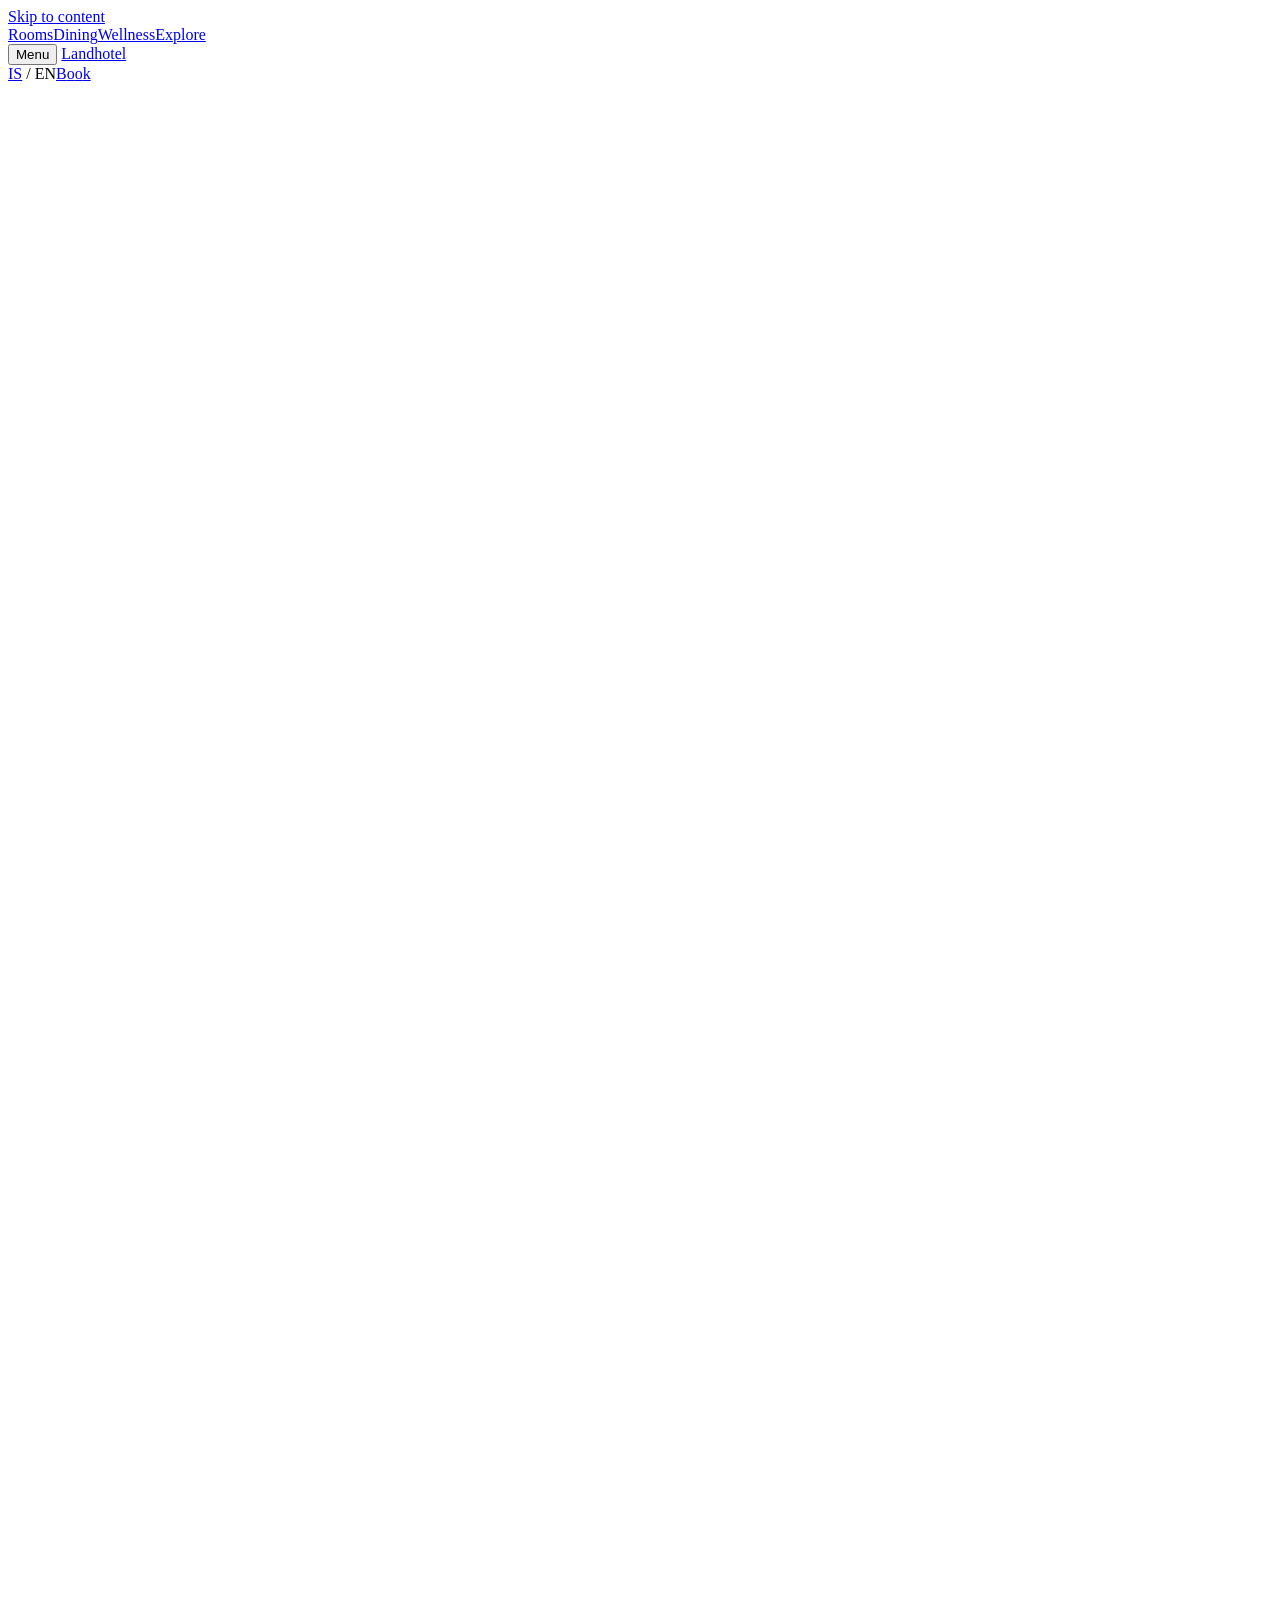
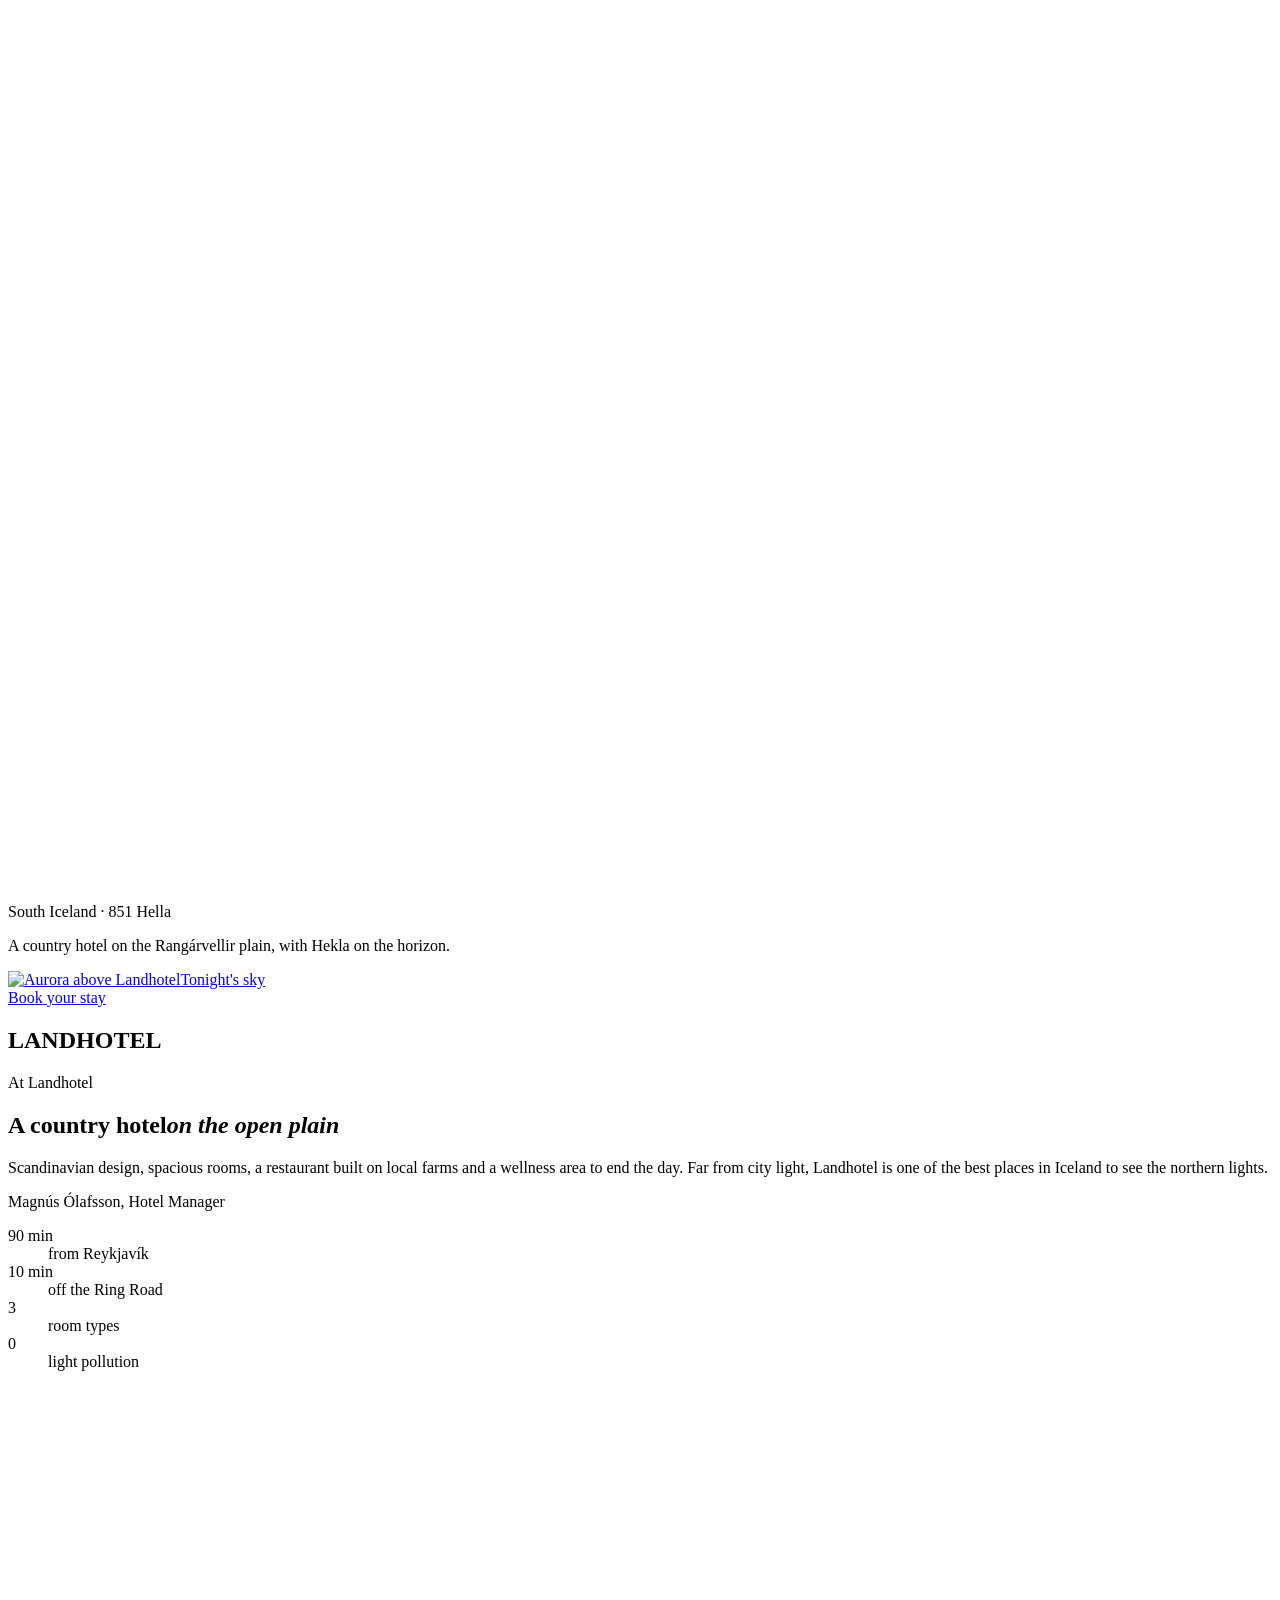
==== index.html @ 1eea0a6a "Deploy a0688a0 Landhotel prototype (noindex preview)" ====
<!doctype html><html lang="en"><head><meta charset="utf-8"><meta name="viewport" content="width=device-width, initial-scale=1, viewport-fit=cover"><meta name="robots" content="noindex, nofollow"><meta name="theme-color" content="#F4EFE7"><title>Landhotel | Landhotel, South Iceland</title><meta name="description" content="A country hotel on the Rangárvellir plain, with Hekla on the horizon."><script>/* focus-guard: a focus ring only for people using a keyboard.

   The bug it ends: a menu, drawer or dialog opens and its FIRST link (or the dialog's close button)
   is outlined, as if it were selected. Cause: opening code calls first.focus(), or <dialog>.showModal()
   focuses the first control by itself. When nothing was focused before, the browser decides the ring is
   wanted. Safari never focuses a button on click and a touch tap never does either, so on iPhone,
   iPad and Safari the very first tap paints the ring. Chrome with a mouse hides it, which is why it
   passes the desktop check and then reappears on Sindri's phone.

   How: remember the last input kind on <html data-input="pointer|key"> and let focus-guard.css drop the
   ring while the last input was a pointer. Keyboard users keep every ring. Load before everything else
   (inline in <head>, ~400 bytes), no dependencies. Doc: _tools/focus-guard/README.md */
(function () {
  var root = document.documentElement;
  function set(v) { if (root.getAttribute('data-input') !== v) root.setAttribute('data-input', v); }
  addEventListener('pointerdown', function () { set('pointer'); }, true);
  addEventListener('keydown', function (e) {
    if (e.key === 'Shift' || e.key === 'Control' || e.key === 'Alt' || e.key === 'Meta') return;
    set('key');
  }, true);
})();
</script><link rel="icon" type="image/png" href="/landhotel-preview/favicon.png"><link rel="apple-touch-icon" href="/landhotel-preview/favicon.png"><link rel="preload" href="/landhotel-preview/assets/fonts/Gambetta-Light.woff2" as="font" type="font/woff2" crossorigin><link rel="preload" href="/landhotel-preview/assets/fonts/Satoshi-Regular.woff2" as="font" type="font/woff2" crossorigin><link rel="preload" as="image" type="image/avif" imagesrcset="/landhotel-preview/assets/img/hero-480.avif 480w, /landhotel-preview/assets/img/hero-960.avif 960w, /landhotel-preview/assets/img/hero-1440.avif 1440w, /landhotel-preview/assets/img/hero-2160.avif 2160w, /landhotel-preview/assets/img/hero-2880.avif 2880w" imagesizes="100vw"><link rel="stylesheet" href="/landhotel-preview/assets/css/tokens.css"><link rel="stylesheet" href="/landhotel-preview/assets/css/base.css"><link rel="stylesheet" href="/landhotel-preview/assets/css/layout.css"><link rel="stylesheet" href="/landhotel-preview/assets/css/home-lower.css"><link rel="stylesheet" href="/landhotel-preview/assets/css/components.css"><link rel="stylesheet" href="/landhotel-preview/assets/css/motion.css"><script defer src="/landhotel-preview/assets/vendor/gsap.min.js"></script><script defer src="/landhotel-preview/assets/vendor/ScrollTrigger.min.js"></script><script defer src="/landhotel-preview/assets/vendor/CustomEase.min.js"></script><script type="module" src="/landhotel-preview/assets/js/main.js"></script></head><body><a class="skip-link" href="#main">Skip to content</a><header class="site-header ">
  <nav class="desktop-nav" aria-label="Main navigation"><a class="btn-text" href="/landhotel-preview/rooms/">Rooms</a><a class="btn-text" href="/landhotel-preview/#dining">Dining</a><a class="btn-text" href="/landhotel-preview/#wellness">Wellness</a><a class="btn-text" href="/landhotel-preview/#explore">Explore</a></nav>
  <button class="menu-toggle btn-text" aria-controls="menu-panel" aria-expanded="false">Menu</button>
  <a class="brand" href="/landhotel-preview/#top">Landhotel</a>
  <div class="header-right"><span class="language"><a href="#" aria-disabled="true" tabindex="-1">IS</a> / <span lang="en" aria-current="true">EN</span></span><a href="https://property.godo.is/booking2.php?propid=89346&amp;hideoffer=4,5,6,7,9" target="_blank" rel="noopener" class="btn-primary btn-book" aria-label="Book"><span class="btn-label" aria-hidden="true"><span class="btn-letter" style="--i:0" data-char="B">B</span><span class="btn-letter" style="--i:1" data-char="o">o</span><span class="btn-letter" style="--i:2" data-char="o">o</span><span class="btn-letter" style="--i:3" data-char="k">k</span></span></a></div>
</header>
<dialog class="menu-panel" id="menu-panel" aria-label="Main menu" tabindex="-1">
 <div class="menu-top"><a class="brand" href="/landhotel-preview/#top">Landhotel</a><button class="menu-close btn-text">Close</button></div>
 <nav aria-label="Mobile navigation"><a href="/landhotel-preview/rooms/">Rooms</a><a href="/landhotel-preview/#dining">Dining</a><a href="/landhotel-preview/#wellness">Wellness</a><a href="/landhotel-preview/#explore">Explore</a></nav>
 <div class="menu-foot"><span>South Iceland · 851 Hella</span><a href="https://property.godo.is/booking2.php?propid=89346&amp;hideoffer=4,5,6,7,9" target="_blank" rel="noopener" class="btn-primary btn-primary--light" aria-label="Book your stay"><span class="btn-label" aria-hidden="true"><span class="btn-letter" style="--i:0" data-char="B">B</span><span class="btn-letter" style="--i:1" data-char="o">o</span><span class="btn-letter" style="--i:2" data-char="o">o</span><span class="btn-letter" style="--i:3" data-char="k">k</span><span class="btn-letter" style="--i:4" data-char=" "> </span><span class="btn-letter" style="--i:5" data-char="y">y</span><span class="btn-letter" style="--i:6" data-char="o">o</span><span class="btn-letter" style="--i:7" data-char="u">u</span><span class="btn-letter" style="--i:8" data-char="r">r</span><span class="btn-letter" style="--i:9" data-char=" "> </span><span class="btn-letter" style="--i:10" data-char="s">s</span><span class="btn-letter" style="--i:11" data-char="t">t</span><span class="btn-letter" style="--i:12" data-char="a">a</span><span class="btn-letter" style="--i:13" data-char="y">y</span></span></a></div>
</dialog>
<main id="main">
<section class="hero" id="top" aria-labelledby="hero-title">
 <div class="hero-drift"><div class="hero-photo"><picture><source type="image/avif" srcset="/landhotel-preview/assets/img/hero-480.avif 480w, /landhotel-preview/assets/img/hero-960.avif 960w, /landhotel-preview/assets/img/hero-1440.avif 1440w, /landhotel-preview/assets/img/hero-2160.avif 2160w, /landhotel-preview/assets/img/hero-2880.avif 2880w" sizes="100vw"><source type="image/webp" srcset="/landhotel-preview/assets/img/hero-480.webp 480w, /landhotel-preview/assets/img/hero-960.webp 960w, /landhotel-preview/assets/img/hero-1440.webp 1440w, /landhotel-preview/assets/img/hero-2160.webp 2160w, /landhotel-preview/assets/img/hero-2880.webp 2880w" sizes="100vw"><img class="photo-hero" src="/landhotel-preview/assets/img/hero-480.jpg" srcset="/landhotel-preview/assets/img/hero-480.jpg 480w, /landhotel-preview/assets/img/hero-960.jpg 960w, /landhotel-preview/assets/img/hero-1440.jpg 1440w, /landhotel-preview/assets/img/hero-2160.jpg 2160w, /landhotel-preview/assets/img/hero-2880.jpg 2880w" sizes="100vw" width="6000" height="4000" alt="Hekla beyond the green Rangárvellir plain" loading="eager" fetchpriority="high" decoding="async"></picture></div></div><div class="hero-shade"></div><div class="hero-top-shade"></div>
 <div class="hero-intro"><p class="eyebrow">South Iceland · 851 Hella</p><p>A country hotel on the Rangárvellir plain, with Hekla on the horizon.</p></div>
 <a class="hero-thumb" href="#sky"><picture><source type="image/avif" srcset="/landhotel-preview/assets/img/aurora-80.avif 80w, /landhotel-preview/assets/img/aurora-160.avif 160w, /landhotel-preview/assets/img/aurora-220.avif 220w, /landhotel-preview/assets/img/aurora-320.avif 320w, /landhotel-preview/assets/img/aurora-440.avif 440w, /landhotel-preview/assets/img/aurora-480.avif 480w, /landhotel-preview/assets/img/aurora-960.avif 960w, /landhotel-preview/assets/img/aurora-1440.avif 1440w, /landhotel-preview/assets/img/aurora-2160.avif 2160w, /landhotel-preview/assets/img/aurora-2880.avif 2880w" sizes="220px"><source type="image/webp" srcset="/landhotel-preview/assets/img/aurora-80.webp 80w, /landhotel-preview/assets/img/aurora-160.webp 160w, /landhotel-preview/assets/img/aurora-220.webp 220w, /landhotel-preview/assets/img/aurora-320.webp 320w, /landhotel-preview/assets/img/aurora-440.webp 440w, /landhotel-preview/assets/img/aurora-480.webp 480w, /landhotel-preview/assets/img/aurora-960.webp 960w, /landhotel-preview/assets/img/aurora-1440.webp 1440w, /landhotel-preview/assets/img/aurora-2160.webp 2160w, /landhotel-preview/assets/img/aurora-2880.webp 2880w" sizes="220px"><img class="photo-aurora" src="/landhotel-preview/assets/img/aurora-80.jpg" srcset="/landhotel-preview/assets/img/aurora-80.jpg 80w, /landhotel-preview/assets/img/aurora-160.jpg 160w, /landhotel-preview/assets/img/aurora-220.jpg 220w, /landhotel-preview/assets/img/aurora-320.jpg 320w, /landhotel-preview/assets/img/aurora-440.jpg 440w, /landhotel-preview/assets/img/aurora-480.jpg 480w, /landhotel-preview/assets/img/aurora-960.jpg 960w, /landhotel-preview/assets/img/aurora-1440.jpg 1440w, /landhotel-preview/assets/img/aurora-2160.jpg 2160w, /landhotel-preview/assets/img/aurora-2880.jpg 2880w" sizes="220px" width="6699" height="4466" alt="Aurora above Landhotel" loading="lazy"  decoding="async"></picture><span class="eyebrow">Tonight's sky</span></a>
 <div class="hero-book"><a href="https://property.godo.is/booking2.php?propid=89346&amp;hideoffer=4,5,6,7,9" target="_blank" rel="noopener" class="btn-primary btn-primary--light" aria-label="Book your stay"><span class="btn-label" aria-hidden="true"><span class="btn-letter" style="--i:0" data-char="B">B</span><span class="btn-letter" style="--i:1" data-char="o">o</span><span class="btn-letter" style="--i:2" data-char="o">o</span><span class="btn-letter" style="--i:3" data-char="k">k</span><span class="btn-letter" style="--i:4" data-char=" "> </span><span class="btn-letter" style="--i:5" data-char="y">y</span><span class="btn-letter" style="--i:6" data-char="o">o</span><span class="btn-letter" style="--i:7" data-char="u">u</span><span class="btn-letter" style="--i:8" data-char="r">r</span><span class="btn-letter" style="--i:9" data-char=" "> </span><span class="btn-letter" style="--i:10" data-char="s">s</span><span class="btn-letter" style="--i:11" data-char="t">t</span><span class="btn-letter" style="--i:12" data-char="a">a</span><span class="btn-letter" style="--i:13" data-char="y">y</span></span></a></div>
 <div class="wordmark-drift"><h1 class="wordmark" id="hero-title" aria-label="Landhotel"><span class="wordmark-letters" aria-hidden="true"><span>L</span><span>A</span><span>N</span><span>D</span><span>H</span><span>O</span><span>T</span><span>E</span><span>L</span></span></h1></div>
</section>
<section class="hotel" id="hotel" aria-labelledby="hotel-title">
 <div class="wrap intro-grid">
  <div class="intro-copy">
   <div class="reveal"><p class="eyebrow" data-rise>At Landhotel</p></div>
   <h2 class="intro-title" id="hotel-title" data-heading><span class="line"><span>A country hotel</span></span><span class="line"><em>on the open plain</em></span></h2>
   <div class="reveal"><p data-rise>Scandinavian design, spacious rooms, a restaurant built on local farms and a wellness area to end the day. Far from city light, Landhotel is one of the best places in Iceland to see the northern lights.</p></div>
   <div class="reveal signature"><p class="eyebrow" data-rise>Magnús Ólafsson, Hotel Manager</p></div>
   <div class="reveal"><dl class="facts" data-rise><div><dt><span data-count="90">90</span> <span class="facts-unit">min</span></dt><dd>from Reykjavík</dd></div><div><dt><span data-count="10">10</span> <span class="facts-unit">min</span></dt><dd>off the Ring Road</dd></div><div><dt><span data-count="3">3</span></dt><dd>room types</dd></div><div><dt><span data-count="0">0</span></dt><dd>light pollution</dd></div></dl></div>
  </div>
  <div class="collage"><div class="collage-large"><div class="photo-curtain"><picture><source type="image/avif" srcset="/landhotel-preview/assets/img/intro-480.avif 480w, /landhotel-preview/assets/img/intro-960.avif 960w, /landhotel-preview/assets/img/intro-1440.avif 1440w, /landhotel-preview/assets/img/intro-2160.avif 2160w, /landhotel-preview/assets/img/intro-2880.avif 2880w" sizes="(max-width:767px) 90vw, (min-width:1680px) 788px, 47vw"><source type="image/webp" srcset="/landhotel-preview/assets/img/intro-480.webp 480w, /landhotel-preview/assets/img/intro-960.webp 960w, /landhotel-preview/assets/img/intro-1440.webp 1440w, /landhotel-preview/assets/img/intro-2160.webp 2160w, /landhotel-preview/assets/img/intro-2880.webp 2880w" sizes="(max-width:767px) 90vw, (min-width:1680px) 788px, 47vw"><img class="photo-intro" src="/landhotel-preview/assets/img/intro-480.jpg" srcset="/landhotel-preview/assets/img/intro-480.jpg 480w, /landhotel-preview/assets/img/intro-960.jpg 960w, /landhotel-preview/assets/img/intro-1440.jpg 1440w, /landhotel-preview/assets/img/intro-2160.jpg 2160w, /landhotel-preview/assets/img/intro-2880.jpg 2880w" sizes="(max-width:767px) 90vw, (min-width:1680px) 788px, 47vw" width="6000" height="4000" alt="View of Hekla through the restaurant window" loading="lazy"  decoding="async"></picture></div></div><div class="collage-small"><div class="photo-curtain"><picture><source type="image/avif" srcset="/landhotel-preview/assets/img/lounge-80.avif 80w, /landhotel-preview/assets/img/lounge-160.avif 160w, /landhotel-preview/assets/img/lounge-220.avif 220w, /landhotel-preview/assets/img/lounge-320.avif 320w, /landhotel-preview/assets/img/lounge-440.avif 440w, /landhotel-preview/assets/img/lounge-480.avif 480w, /landhotel-preview/assets/img/lounge-960.avif 960w, /landhotel-preview/assets/img/lounge-1440.avif 1440w, /landhotel-preview/assets/img/lounge-2160.avif 2160w, /landhotel-preview/assets/img/lounge-2880.avif 2880w" sizes="(max-width:767px) 54vw, (min-width:1680px) 520px, 32vw"><source type="image/webp" srcset="/landhotel-preview/assets/img/lounge-80.webp 80w, /landhotel-preview/assets/img/lounge-160.webp 160w, /landhotel-preview/assets/img/lounge-220.webp 220w, /landhotel-preview/assets/img/lounge-320.webp 320w, /landhotel-preview/assets/img/lounge-440.webp 440w, /landhotel-preview/assets/img/lounge-480.webp 480w, /landhotel-preview/assets/img/lounge-960.webp 960w, /landhotel-preview/assets/img/lounge-1440.webp 1440w, /landhotel-preview/assets/img/lounge-2160.webp 2160w, /landhotel-preview/assets/img/lounge-2880.webp 2880w" sizes="(max-width:767px) 54vw, (min-width:1680px) 520px, 32vw"><img class="photo-lounge" src="/landhotel-preview/assets/img/lounge-80.jpg" srcset="/landhotel-preview/assets/img/lounge-80.jpg 80w, /landhotel-preview/assets/img/lounge-160.jpg 160w, /landhotel-preview/assets/img/lounge-220.jpg 220w, /landhotel-preview/assets/img/lounge-320.jpg 320w, /landhotel-preview/assets/img/lounge-440.jpg 440w, /landhotel-preview/assets/img/lounge-480.jpg 480w, /landhotel-preview/assets/img/lounge-960.jpg 960w, /landhotel-preview/assets/img/lounge-1440.jpg 1440w, /landhotel-preview/assets/img/lounge-2160.jpg 2160w, /landhotel-preview/assets/img/lounge-2880.jpg 2880w" sizes="(max-width:767px) 54vw, (min-width:1680px) 520px, 32vw" width="3600" height="2400" alt="Warm timber lounge at Landhotel" loading="lazy"  decoding="async"></picture></div></div></div>
 </div>
</section>
<section class="rooms" id="rooms" aria-labelledby="rooms-title">
 <div class="wrap"><div class="rooms-heading"><div class="reveal"><p class="eyebrow" data-rise>Rooms</p></div><h2 id="rooms-title" data-heading><span class="line"><span>Rooms with a view</span></span><span class="line"><em>in every direction</em></span></h2><div class="reveal"><p data-rise>Marriott standard beds, breakfast included, and views in all directions from every room.</p></div></div>
 <div class="room-grid"><div class="room-card-anchor"><article class="room-card" data-room="standard"><div class="room-card-media"><picture><source type="image/avif" srcset="/landhotel-preview/assets/img/standard-480.avif 480w, /landhotel-preview/assets/img/standard-960.avif 960w, /landhotel-preview/assets/img/standard-1440.avif 1440w" sizes="(max-width: 767px) 82vw, (max-width: 1023px) 46vw, (min-width: 1680px) 518px, 31vw"><source type="image/webp" srcset="/landhotel-preview/assets/img/standard-480.webp 480w, /landhotel-preview/assets/img/standard-960.webp 960w, /landhotel-preview/assets/img/standard-1440.webp 1440w" sizes="(max-width: 767px) 82vw, (max-width: 1023px) 46vw, (min-width: 1680px) 518px, 31vw"><img class="photo-standard" src="/landhotel-preview/assets/img/standard-480.jpg" srcset="/landhotel-preview/assets/img/standard-480.jpg 480w, /landhotel-preview/assets/img/standard-960.jpg 960w, /landhotel-preview/assets/img/standard-1440.jpg 1440w" sizes="(max-width: 767px) 82vw, (max-width: 1023px) 46vw, (min-width: 1680px) 518px, 31vw" width="1536" height="1024" alt="Standard Room at Landhotel" loading="lazy"  decoding="async"></picture></div><p class="eyebrow">Room</p><h3>Standard Room</h3><p class="room-tagline">Spacious, with views all around</p><div class="chip-row"><span class="chip">25 m²</span><span class="chip">Twin or double</span><span class="chip">1 to 3 guests</span></div><p class="room-price">From $195 / night</p><div class="room-actions"><button class="btn-text details" data-room="standard" aria-haspopup="dialog" aria-controls="room-dialog">Details<span class="sr-only">: Standard Room</span></button><a href="https://property.godo.is/booking2.php?propid=89346&amp;hideoffer=4,5,6,7,9" target="_blank" rel="noopener" class="btn-primary " aria-label="Book"><span class="btn-label" aria-hidden="true"><span class="btn-letter" style="--i:0" data-char="B">B</span><span class="btn-letter" style="--i:1" data-char="o">o</span><span class="btn-letter" style="--i:2" data-char="o">o</span><span class="btn-letter" style="--i:3" data-char="k">k</span></span></a></div></article></div><div class="room-card-anchor"><article class="room-card" data-room="superior"><div class="room-card-media"><picture><source type="image/avif" srcset="/landhotel-preview/assets/img/superior-480.avif 480w, /landhotel-preview/assets/img/superior-960.avif 960w, /landhotel-preview/assets/img/superior-1440.avif 1440w" sizes="(max-width: 767px) 82vw, (max-width: 1023px) 46vw, (min-width: 1680px) 518px, 31vw"><source type="image/webp" srcset="/landhotel-preview/assets/img/superior-480.webp 480w, /landhotel-preview/assets/img/superior-960.webp 960w, /landhotel-preview/assets/img/superior-1440.webp 1440w" sizes="(max-width: 767px) 82vw, (max-width: 1023px) 46vw, (min-width: 1680px) 518px, 31vw"><img class="photo-superior" src="/landhotel-preview/assets/img/superior-480.jpg" srcset="/landhotel-preview/assets/img/superior-480.jpg 480w, /landhotel-preview/assets/img/superior-960.jpg 960w, /landhotel-preview/assets/img/superior-1440.jpg 1440w" sizes="(max-width: 767px) 82vw, (max-width: 1023px) 46vw, (min-width: 1680px) 518px, 31vw" width="1536" height="1024" alt="Superior Room at Landhotel" loading="lazy"  decoding="async"></picture></div><p class="eyebrow">Room</p><h3>Superior Room</h3><p class="room-tagline">Bathrobes, slippers, more room</p><div class="chip-row"><span class="chip">27 m²</span><span class="chip">Twin or double</span><span class="chip">1 to 3 guests</span></div><p class="room-price">From $215 / night</p><div class="room-actions"><button class="btn-text details" data-room="superior" aria-haspopup="dialog" aria-controls="room-dialog">Details<span class="sr-only">: Superior Room</span></button><a href="https://property.godo.is/booking2.php?propid=89346&amp;hideoffer=4,5,6,7,9" target="_blank" rel="noopener" class="btn-primary " aria-label="Book"><span class="btn-label" aria-hidden="true"><span class="btn-letter" style="--i:0" data-char="B">B</span><span class="btn-letter" style="--i:1" data-char="o">o</span><span class="btn-letter" style="--i:2" data-char="o">o</span><span class="btn-letter" style="--i:3" data-char="k">k</span></span></a></div></article></div><div class="room-card-anchor"><article class="room-card" data-room="family"><div class="room-card-media"><picture><source type="image/avif" srcset="/landhotel-preview/assets/img/family-480.avif 480w, /landhotel-preview/assets/img/family-960.avif 960w, /landhotel-preview/assets/img/family-1440.avif 1440w" sizes="(max-width: 767px) 82vw, (max-width: 1023px) 46vw, (min-width: 1680px) 518px, 31vw"><source type="image/webp" srcset="/landhotel-preview/assets/img/family-480.webp 480w, /landhotel-preview/assets/img/family-960.webp 960w, /landhotel-preview/assets/img/family-1440.webp 1440w" sizes="(max-width: 767px) 82vw, (max-width: 1023px) 46vw, (min-width: 1680px) 518px, 31vw"><img class="photo-family" src="/landhotel-preview/assets/img/family-480.jpg" srcset="/landhotel-preview/assets/img/family-480.jpg 480w, /landhotel-preview/assets/img/family-960.jpg 960w, /landhotel-preview/assets/img/family-1440.jpg 1440w" sizes="(max-width: 767px) 82vw, (max-width: 1023px) 46vw, (min-width: 1680px) 518px, 31vw" width="1536" height="1024" alt="Family Room at Landhotel" loading="lazy"  decoding="async"></picture></div><p class="eyebrow">Room</p><h3>Family Room</h3><p class="room-tagline">A sofa bed for two more</p><div class="chip-row"><span class="chip">30 m²</span><span class="chip">Twin or double</span><span class="chip">1 to 5 guests</span></div><p class="room-price">From $250 / night</p><div class="room-actions"><button class="btn-text details" data-room="family" aria-haspopup="dialog" aria-controls="room-dialog">Details<span class="sr-only">: Family Room</span></button><a href="https://property.godo.is/booking2.php?propid=89346&amp;hideoffer=4,5,6,7,9" target="_blank" rel="noopener" class="btn-primary " aria-label="Book"><span class="btn-label" aria-hidden="true"><span class="btn-letter" style="--i:0" data-char="B">B</span><span class="btn-letter" style="--i:1" data-char="o">o</span><span class="btn-letter" style="--i:2" data-char="o">o</span><span class="btn-letter" style="--i:3" data-char="k">k</span></span></a></div></article></div></div><p class="room-counter small" aria-live="polite">1 / 3</p>
 <div class="reveal"><div class="rooms-direct" data-rise><p>Book direct for up to 15% off and perks.</p><a href="https://property.godo.is/booking2.php?propid=89346&amp;hideoffer=4,5,6,7,9" target="_blank" rel="noopener" class="btn-primary " aria-label="Check availability"><span class="btn-label" aria-hidden="true"><span class="btn-letter" style="--i:0" data-char="C">C</span><span class="btn-letter" style="--i:1" data-char="h">h</span><span class="btn-letter" style="--i:2" data-char="e">e</span><span class="btn-letter" style="--i:3" data-char="c">c</span><span class="btn-letter" style="--i:4" data-char="k">k</span><span class="btn-letter" style="--i:5" data-char=" "> </span><span class="btn-letter" style="--i:6" data-char="a">a</span><span class="btn-letter" style="--i:7" data-char="v">v</span><span class="btn-letter" style="--i:8" data-char="a">a</span><span class="btn-letter" style="--i:9" data-char="i">i</span><span class="btn-letter" style="--i:10" data-char="l">l</span><span class="btn-letter" style="--i:11" data-char="a">a</span><span class="btn-letter" style="--i:12" data-char="b">b</span><span class="btn-letter" style="--i:13" data-char="i">i</span><span class="btn-letter" style="--i:14" data-char="l">l</span><span class="btn-letter" style="--i:15" data-char="i">i</span><span class="btn-letter" style="--i:16" data-char="t">t</span><span class="btn-letter" style="--i:17" data-char="y">y</span></span></a></div></div></div>
</section>
<section class="sky-section" id="sky" aria-labelledby="sky-title">
 <div class="sky-photo"><picture><source type="image/avif" srcset="/landhotel-preview/assets/img/sky-480.avif 480w, /landhotel-preview/assets/img/sky-960.avif 960w, /landhotel-preview/assets/img/sky-1440.avif 1440w, /landhotel-preview/assets/img/sky-2160.avif 2160w, /landhotel-preview/assets/img/sky-2880.avif 2880w" sizes="100vw"><source type="image/webp" srcset="/landhotel-preview/assets/img/sky-480.webp 480w, /landhotel-preview/assets/img/sky-960.webp 960w, /landhotel-preview/assets/img/sky-1440.webp 1440w, /landhotel-preview/assets/img/sky-2160.webp 2160w, /landhotel-preview/assets/img/sky-2880.webp 2880w" sizes="100vw"><img class="photo-sky" src="/landhotel-preview/assets/img/sky-480.jpg" srcset="/landhotel-preview/assets/img/sky-480.jpg 480w, /landhotel-preview/assets/img/sky-960.jpg 960w, /landhotel-preview/assets/img/sky-1440.jpg 1440w, /landhotel-preview/assets/img/sky-2160.jpg 2160w, /landhotel-preview/assets/img/sky-2880.jpg 2880w" sizes="100vw" width="5570" height="3713" alt="Northern lights over the open plain" loading="lazy"  decoding="async"></picture></div><div class="sky-shade"></div>
 <div class="spread-word wrap" role="img" aria-label="Rangárvellir"><span aria-hidden="true">R</span><span aria-hidden="true">A</span><span aria-hidden="true">N</span><span aria-hidden="true">G</span><span aria-hidden="true">Á</span><span aria-hidden="true">R</span><span aria-hidden="true">V</span><span aria-hidden="true">E</span><span aria-hidden="true">L</span><span aria-hidden="true">L</span><span aria-hidden="true">I</span><span aria-hidden="true">R</span></div>
 <div class="wrap sky-bottom"><div class="sky-card-anchor"><aside class="sky-card" aria-label="Sample northern lights outlook">
  <p class="eyebrow">Tonight over Rangárvellir</p><div class="sky-reading"><div><span class="kp-value">4</span><span class="small"> Kp</span></div><picture><source type="image/avif" srcset="/landhotel-preview/assets/img/aurora-80.avif 80w, /landhotel-preview/assets/img/aurora-160.avif 160w, /landhotel-preview/assets/img/aurora-220.avif 220w, /landhotel-preview/assets/img/aurora-320.avif 320w, /landhotel-preview/assets/img/aurora-440.avif 440w, /landhotel-preview/assets/img/aurora-480.avif 480w, /landhotel-preview/assets/img/aurora-960.avif 960w, /landhotel-preview/assets/img/aurora-1440.avif 1440w, /landhotel-preview/assets/img/aurora-2160.avif 2160w, /landhotel-preview/assets/img/aurora-2880.avif 2880w" sizes="(max-width:767px) 56px, 96px"><source type="image/webp" srcset="/landhotel-preview/assets/img/aurora-80.webp 80w, /landhotel-preview/assets/img/aurora-160.webp 160w, /landhotel-preview/assets/img/aurora-220.webp 220w, /landhotel-preview/assets/img/aurora-320.webp 320w, /landhotel-preview/assets/img/aurora-440.webp 440w, /landhotel-preview/assets/img/aurora-480.webp 480w, /landhotel-preview/assets/img/aurora-960.webp 960w, /landhotel-preview/assets/img/aurora-1440.webp 1440w, /landhotel-preview/assets/img/aurora-2160.webp 2160w, /landhotel-preview/assets/img/aurora-2880.webp 2880w" sizes="(max-width:767px) 56px, 96px"><img class="photo-aurora" src="/landhotel-preview/assets/img/aurora-80.jpg" srcset="/landhotel-preview/assets/img/aurora-80.jpg 80w, /landhotel-preview/assets/img/aurora-160.jpg 160w, /landhotel-preview/assets/img/aurora-220.jpg 220w, /landhotel-preview/assets/img/aurora-320.jpg 320w, /landhotel-preview/assets/img/aurora-440.jpg 440w, /landhotel-preview/assets/img/aurora-480.jpg 480w, /landhotel-preview/assets/img/aurora-960.jpg 960w, /landhotel-preview/assets/img/aurora-1440.jpg 1440w, /landhotel-preview/assets/img/aurora-2160.jpg 2160w, /landhotel-preview/assets/img/aurora-2880.jpg 2880w" sizes="(max-width:767px) 56px, 96px" width="6699" height="4466" alt="Landhotel beneath the aurora" loading="lazy"  decoding="async"></picture></div>
  <div class="kp-bar" role="img" aria-label="Kp 4 out of 9"><span class="filled"></span><span class="filled"></span><span class="filled"></span><span class="filled"></span><span class=""></span><span class=""></span><span class=""></span><span class=""></span><span class=""></span></div><div class="sky-meta small"><span>Cloud cover 30%</span><span><span class="live-dot"></span> Updated 21:00</span></div>
  <p>We call your room when the lights appear.</p><a class="btn-text" href="https://landhotel.is/northernlights-live/" target="_blank" rel="noopener">Watch the live camera</a><p class="sample small">Sample data</p>
 </aside></div>
 <div class="sky-copy"><h2 id="sky-title" data-heading><span class="line"><span>Northern lights</span></span><span class="line"><em>at Landhotel</em></span></h2><div class="reveal"><p data-rise>No light pollution and open sky in every direction. If the lights appear at night, we call your room so you don't miss them.</p></div></div></div>
</section>
<section class="dining section-space" id="dining" aria-labelledby="dining-title">
 <div class="wrap dining-grid">
  <div class="dining-collage" data-curtains><div class="dining-main"><div class="photo-curtain"><picture><source type="image/avif" srcset="/landhotel-preview/assets/img/dining-480.avif 480w, /landhotel-preview/assets/img/dining-960.avif 960w, /landhotel-preview/assets/img/dining-1440.avif 1440w, /landhotel-preview/assets/img/dining-2160.avif 2160w, /landhotel-preview/assets/img/dining-2880.avif 2880w" sizes="(max-width:767px) 90vw, (min-width:1680px) 924px, 55vw"><source type="image/webp" srcset="/landhotel-preview/assets/img/dining-480.webp 480w, /landhotel-preview/assets/img/dining-960.webp 960w, /landhotel-preview/assets/img/dining-1440.webp 1440w, /landhotel-preview/assets/img/dining-2160.webp 2160w, /landhotel-preview/assets/img/dining-2880.webp 2880w" sizes="(max-width:767px) 90vw, (min-width:1680px) 924px, 55vw"><img class="photo-dining" src="/landhotel-preview/assets/img/dining-480.jpg" srcset="/landhotel-preview/assets/img/dining-480.jpg 480w, /landhotel-preview/assets/img/dining-960.jpg 960w, /landhotel-preview/assets/img/dining-1440.jpg 1440w, /landhotel-preview/assets/img/dining-2160.jpg 2160w, /landhotel-preview/assets/img/dining-2880.jpg 2880w" sizes="(max-width:767px) 90vw, (min-width:1680px) 924px, 55vw" width="6809" height="4539" alt="Tindur restaurant lounge" loading="lazy"  decoding="async"></picture></div></div><div class="dining-breakfast"><div class="photo-curtain"><picture><source type="image/avif" srcset="/landhotel-preview/assets/img/breakfast-320.avif 320w, /landhotel-preview/assets/img/breakfast-480.avif 480w, /landhotel-preview/assets/img/breakfast-960.avif 960w, /landhotel-preview/assets/img/breakfast-1440.avif 1440w, /landhotel-preview/assets/img/breakfast-2160.avif 2160w, /landhotel-preview/assets/img/breakfast-2880.avif 2880w" sizes="(max-width:767px) 54vw, (min-width:1680px) 462px, 28vw"><source type="image/webp" srcset="/landhotel-preview/assets/img/breakfast-320.webp 320w, /landhotel-preview/assets/img/breakfast-480.webp 480w, /landhotel-preview/assets/img/breakfast-960.webp 960w, /landhotel-preview/assets/img/breakfast-1440.webp 1440w, /landhotel-preview/assets/img/breakfast-2160.webp 2160w, /landhotel-preview/assets/img/breakfast-2880.webp 2880w" sizes="(max-width:767px) 54vw, (min-width:1680px) 462px, 28vw"><img class="photo-breakfast" src="/landhotel-preview/assets/img/breakfast-320.jpg" srcset="/landhotel-preview/assets/img/breakfast-320.jpg 320w, /landhotel-preview/assets/img/breakfast-480.jpg 480w, /landhotel-preview/assets/img/breakfast-960.jpg 960w, /landhotel-preview/assets/img/breakfast-1440.jpg 1440w, /landhotel-preview/assets/img/breakfast-2160.jpg 2160w, /landhotel-preview/assets/img/breakfast-2880.jpg 2880w" sizes="(max-width:767px) 54vw, (min-width:1680px) 462px, 28vw" width="7008" height="4672" alt="Breakfast buffet at Landhotel" loading="lazy"  decoding="async"></picture></div></div></div>
  <div class="dining-copy"><div class="reveal"><p class="eyebrow" data-rise>Tindur restaurant</p></div><h2 id="dining-title" data-heading><span class="line"><span>Dinner</span></span><span class="line"><em>at Tindur</em></span></h2>
   <div class="reveal"><p data-rise>A breakfast buffet with breads, scrambled eggs, bacon, fruit, yogurt, skyr and cereals.</p></div>
   <ul class="hours-list"><li data-rule-row><span class="row-rule" aria-hidden="true"></span><span class="row-text">Breakfast 07:00 to 10:00 every morning</span></li><li data-rule-row><span class="row-rule" aria-hidden="true"></span><span class="row-text">Dinner 18:30 to 22:00 every night, reservations until 21:30</span></li></ul>
   <div class="reveal"><p class="small" data-rise>Groups of 10 or more pre-order a set menu.</p></div>
   <dl class="menu-sample"><div><dt>Lamb fillet</dt><dd>Jerusalem-artichoke purée, asparagus, demi-glace</dd></div><div><dt>Fish of day</dt><dd>Miso, white-vegetable purée, sour fennel, peas</dd></div><div><dt>Cured salmon</dt><dd>Gravlax sauce, chia chips, pickled mustard seeds</dd></div><div><dt>Chocolate fondant</dt><dd>Berries, chocolate soil, coconut ice cream</dd></div></dl>
   <div class="section-actions"><a class="btn-text" href="https://landhotel.is/wp-content/uploads/2023/12/Landhotel-Menu-2023.pdf" target="_blank" rel="noopener">See the full menu</a><a class="btn-primary" href="mailto:booking@landhotel.is?subject=Table%20at%20Tindur" aria-label="Book a table"><span class="btn-label" aria-hidden="true"><span class="btn-letter" style="--i:0" data-char="B">B</span><span class="btn-letter" style="--i:1" data-char="o">o</span><span class="btn-letter" style="--i:2" data-char="o">o</span><span class="btn-letter" style="--i:3" data-char="k">k</span><span class="btn-letter" style="--i:4" data-char=" "> </span><span class="btn-letter" style="--i:5" data-char="a">a</span><span class="btn-letter" style="--i:6" data-char=" "> </span><span class="btn-letter" style="--i:7" data-char="t">t</span><span class="btn-letter" style="--i:8" data-char="a">a</span><span class="btn-letter" style="--i:9" data-char="b">b</span><span class="btn-letter" style="--i:10" data-char="l">l</span><span class="btn-letter" style="--i:11" data-char="e">e</span></span></a></div>
  </div>
 </div>
</section>
<section class="wellness section-space" id="wellness" aria-labelledby="wellness-title"><div class="wrap">
 <div class="section-heading"><div class="reveal"><p class="eyebrow" data-rise>After a day out</p></div><h2 id="wellness-title" data-heading><span class="line"><span>Wellness</span></span><span class="line"><em>and games</em></span></h2></div>
 <div class="feature-grid">
  <article class="feature-block"><div class="feature-media" data-curtains><div class="photo-curtain"><picture><source type="image/avif" srcset="/landhotel-preview/assets/img/sauna-480.avif 480w, /landhotel-preview/assets/img/sauna-960.avif 960w, /landhotel-preview/assets/img/sauna-1440.avif 1440w, /landhotel-preview/assets/img/sauna-2160.avif 2160w" sizes="(max-width:767px) 90vw, (min-width:1680px) 788px, 47vw"><source type="image/webp" srcset="/landhotel-preview/assets/img/sauna-480.webp 480w, /landhotel-preview/assets/img/sauna-960.webp 960w, /landhotel-preview/assets/img/sauna-1440.webp 1440w, /landhotel-preview/assets/img/sauna-2160.webp 2160w" sizes="(max-width:767px) 90vw, (min-width:1680px) 788px, 47vw"><img class="photo-sauna" src="/landhotel-preview/assets/img/sauna-480.jpg" srcset="/landhotel-preview/assets/img/sauna-480.jpg 480w, /landhotel-preview/assets/img/sauna-960.jpg 960w, /landhotel-preview/assets/img/sauna-1440.jpg 1440w, /landhotel-preview/assets/img/sauna-2160.jpg 2160w" sizes="(max-width:767px) 90vw, (min-width:1680px) 788px, 47vw" width="2400" height="1350" alt="Infrared and dry saunas at Landhotel" loading="lazy"  decoding="async"></picture></div></div><div class="reveal"><p class="eyebrow" data-rise>Wellness</p></div><h3 data-heading><span class="line"><span>Saunas and hot tub</span></span></h3><div class="reveal"><p data-rise>Two saunas, infrared and dry, and an outdoor hot tub with a mountain view.</p></div><div class="reveal"><div class="feature-facts" data-rise><p>Wellness 16:00 to 22:00 daily</p><p>Gym 09:00 to 22:00 daily</p><p class="small">Sauna and hot tub access at reception, robes included. The hot tub can close in hard winter weather.</p></div></div></article>
  <article class="feature-block"><div class="feature-media" data-curtains><div class="photo-curtain"><picture><source type="image/avif" srcset="/landhotel-preview/assets/img/games-480.avif 480w, /landhotel-preview/assets/img/games-960.avif 960w, /landhotel-preview/assets/img/games-1440.avif 1440w, /landhotel-preview/assets/img/games-2160.avif 2160w, /landhotel-preview/assets/img/games-2880.avif 2880w" sizes="(max-width:767px) 90vw, (min-width:1680px) 788px, 47vw"><source type="image/webp" srcset="/landhotel-preview/assets/img/games-480.webp 480w, /landhotel-preview/assets/img/games-960.webp 960w, /landhotel-preview/assets/img/games-1440.webp 1440w, /landhotel-preview/assets/img/games-2160.webp 2160w, /landhotel-preview/assets/img/games-2880.webp 2880w" sizes="(max-width:767px) 90vw, (min-width:1680px) 788px, 47vw"><img class="photo-games" src="/landhotel-preview/assets/img/games-480.jpg" srcset="/landhotel-preview/assets/img/games-480.jpg 480w, /landhotel-preview/assets/img/games-960.jpg 960w, /landhotel-preview/assets/img/games-1440.jpg 1440w, /landhotel-preview/assets/img/games-2160.jpg 2160w, /landhotel-preview/assets/img/games-2880.jpg 2880w" sizes="(max-width:767px) 90vw, (min-width:1680px) 788px, 47vw" width="6830" height="4553" alt="Billiards in the game room" loading="lazy"  decoding="async"></picture></div></div><div class="reveal"><p class="eyebrow" data-rise>At the hotel</p></div><h3 data-heading><span class="line"><span>Game room</span></span></h3><div class="reveal"><p data-rise>Billiards and darts, for all ages.</p></div></article>
 </div></div></section>
<section class="services section-space" id="services" aria-labelledby="services-title"><div class="wrap"><div class="section-heading"><div class="reveal"><p class="eyebrow" data-rise>At the hotel</p></div><h2 id="services-title" data-heading><span class="line"><span>Services</span></span><span class="line"><em>under one roof</em></span></h2></div><ul class="service-list"><li class="service-row"><div><span class="service-name">Free parking</span><span class="service-detail">At the door.</span></div></li><li class="service-row"><div><span class="service-name">EV charging</span><span class="service-detail">Charge while you stay.</span></div></li><li class="service-row"><a href="#wellness" ><span class="service-name">Wellness area</span><span class="service-detail">Saunas and outdoor hot tub, 16:00 to 22:00.</span><span class="service-arrow" aria-hidden="true">→</span></a></li><li class="service-row"><a href="#wellness" ><span class="service-name">Gym</span><span class="service-detail">Open 09:00 to 22:00.</span><span class="service-arrow" aria-hidden="true">→</span></a></li><li class="service-row"><a href="#wellness" ><span class="service-name">Play room and game room</span><span class="service-detail">Billiards, darts and play.</span><span class="service-arrow" aria-hidden="true">→</span></a></li><li class="service-row"><a href="#sky" ><span class="service-name">Northern lights wake-up call</span><span class="service-detail">We call your room when the lights appear.</span><span class="service-arrow" aria-hidden="true">→</span></a></li><li class="service-row"><a href="https://landhotel.is/northernlights-live/" target="_blank" rel="noopener"><span class="service-name">Live aurora cameras</span><span class="service-detail">Two cameras, on the lobby screen and online.</span><span class="service-arrow" aria-hidden="true">→</span></a></li></ul></div></section>
<section class="explore section-space" id="explore" aria-labelledby="explore-title"><div class="wrap"><div class="section-heading"><div class="reveal"><p class="eyebrow" data-rise>Around the hotel</p></div><h2 id="explore-title" data-heading><span class="line"><span>South Iceland</span></span><span class="line"><em>from your door</em></span></h2><div class="reveal"><p data-rise>10 minutes off the Ring Road, on road 26 towards Hekla and Landmannalaugar.</p></div></div>
 <div class="place-row" id="place-row" tabindex="0" role="region" aria-label="Places around Landhotel"><div class="place-card-anchor"><article class="place-card"><div class="place-media"><picture><source type="image/avif" srcset="/landhotel-preview/assets/img/landmannalaugar-480.avif 480w, /landhotel-preview/assets/img/landmannalaugar-960.avif 960w, /landhotel-preview/assets/img/landmannalaugar-1440.avif 1440w, /landhotel-preview/assets/img/landmannalaugar-2160.avif 2160w, /landhotel-preview/assets/img/landmannalaugar-2880.avif 2880w" sizes="(max-width:767px) 82vw, (max-width:1023px) 46vw, (min-width:1680px) 382px, 23vw"><source type="image/webp" srcset="/landhotel-preview/assets/img/landmannalaugar-480.webp 480w, /landhotel-preview/assets/img/landmannalaugar-960.webp 960w, /landhotel-preview/assets/img/landmannalaugar-1440.webp 1440w, /landhotel-preview/assets/img/landmannalaugar-2160.webp 2160w, /landhotel-preview/assets/img/landmannalaugar-2880.webp 2880w" sizes="(max-width:767px) 82vw, (max-width:1023px) 46vw, (min-width:1680px) 382px, 23vw"><img class="photo-landmannalaugar" src="/landhotel-preview/assets/img/landmannalaugar-480.jpg" srcset="/landhotel-preview/assets/img/landmannalaugar-480.jpg 480w, /landhotel-preview/assets/img/landmannalaugar-960.jpg 960w, /landhotel-preview/assets/img/landmannalaugar-1440.jpg 1440w, /landhotel-preview/assets/img/landmannalaugar-2160.jpg 2160w, /landhotel-preview/assets/img/landmannalaugar-2880.jpg 2880w" sizes="(max-width:767px) 82vw, (max-width:1023px) 46vw, (min-width:1680px) 382px, 23vw" width="6016" height="4016" alt="Landmannalaugar" loading="lazy"  decoding="async"></picture></div><h3>Landmannalaugar</h3><p class="eyebrow">90 km</p></article></div><div class="place-card-anchor"><article class="place-card"><div class="place-media"><picture><source type="image/avif" srcset="/landhotel-preview/assets/img/seljalandsfoss-480.avif 480w, /landhotel-preview/assets/img/seljalandsfoss-960.avif 960w, /landhotel-preview/assets/img/seljalandsfoss-1440.avif 1440w" sizes="(max-width:767px) 82vw, (max-width:1023px) 46vw, (min-width:1680px) 382px, 23vw"><source type="image/webp" srcset="/landhotel-preview/assets/img/seljalandsfoss-480.webp 480w, /landhotel-preview/assets/img/seljalandsfoss-960.webp 960w, /landhotel-preview/assets/img/seljalandsfoss-1440.webp 1440w" sizes="(max-width:767px) 82vw, (max-width:1023px) 46vw, (min-width:1680px) 382px, 23vw"><img class="photo-seljalandsfoss" src="/landhotel-preview/assets/img/seljalandsfoss-480.jpg" srcset="/landhotel-preview/assets/img/seljalandsfoss-480.jpg 480w, /landhotel-preview/assets/img/seljalandsfoss-960.jpg 960w, /landhotel-preview/assets/img/seljalandsfoss-1440.jpg 1440w" sizes="(max-width:767px) 82vw, (max-width:1023px) 46vw, (min-width:1680px) 382px, 23vw" width="1920" height="1111" alt="Seljalandsfoss" loading="lazy"  decoding="async"></picture></div><h3>Seljalandsfoss</h3><p class="eyebrow">55 km</p></article></div><div class="place-card-anchor"><article class="place-card"><div class="place-media"><picture><source type="image/avif" srcset="/landhotel-preview/assets/img/skogafoss-480.avif 480w, /landhotel-preview/assets/img/skogafoss-960.avif 960w, /landhotel-preview/assets/img/skogafoss-1440.avif 1440w" sizes="(max-width:767px) 82vw, (max-width:1023px) 46vw, (min-width:1680px) 382px, 23vw"><source type="image/webp" srcset="/landhotel-preview/assets/img/skogafoss-480.webp 480w, /landhotel-preview/assets/img/skogafoss-960.webp 960w, /landhotel-preview/assets/img/skogafoss-1440.webp 1440w" sizes="(max-width:767px) 82vw, (max-width:1023px) 46vw, (min-width:1680px) 382px, 23vw"><img class="photo-skogafoss" src="/landhotel-preview/assets/img/skogafoss-480.jpg" srcset="/landhotel-preview/assets/img/skogafoss-480.jpg 480w, /landhotel-preview/assets/img/skogafoss-960.jpg 960w, /landhotel-preview/assets/img/skogafoss-1440.jpg 1440w" sizes="(max-width:767px) 82vw, (max-width:1023px) 46vw, (min-width:1680px) 382px, 23vw" width="1920" height="1235" alt="Skógafoss" loading="lazy"  decoding="async"></picture></div><h3>Skógafoss</h3><p class="eyebrow">75 km</p></article></div><div class="place-card-anchor"><article class="place-card"><div class="place-media"><picture><source type="image/avif" srcset="/landhotel-preview/assets/img/reynisfjara-480.avif 480w, /landhotel-preview/assets/img/reynisfjara-960.avif 960w, /landhotel-preview/assets/img/reynisfjara-1440.avif 1440w" sizes="(max-width:767px) 82vw, (max-width:1023px) 46vw, (min-width:1680px) 382px, 23vw"><source type="image/webp" srcset="/landhotel-preview/assets/img/reynisfjara-480.webp 480w, /landhotel-preview/assets/img/reynisfjara-960.webp 960w, /landhotel-preview/assets/img/reynisfjara-1440.webp 1440w" sizes="(max-width:767px) 82vw, (max-width:1023px) 46vw, (min-width:1680px) 382px, 23vw"><img class="photo-reynisfjara" src="/landhotel-preview/assets/img/reynisfjara-480.jpg" srcset="/landhotel-preview/assets/img/reynisfjara-480.jpg 480w, /landhotel-preview/assets/img/reynisfjara-960.jpg 960w, /landhotel-preview/assets/img/reynisfjara-1440.jpg 1440w" sizes="(max-width:767px) 82vw, (max-width:1023px) 46vw, (min-width:1680px) 382px, 23vw" width="1920" height="1205" alt="Reynisfjara" loading="lazy"  decoding="async"></picture></div><h3>Reynisfjara</h3><p class="eyebrow">115 km</p></article></div><div class="place-card-anchor"><article class="place-card"><div class="place-media"><picture><source type="image/avif" srcset="/landhotel-preview/assets/img/lagoon-480.avif 480w, /landhotel-preview/assets/img/lagoon-960.avif 960w, /landhotel-preview/assets/img/lagoon-1440.avif 1440w, /landhotel-preview/assets/img/lagoon-2160.avif 2160w" sizes="(max-width:767px) 82vw, (max-width:1023px) 46vw, (min-width:1680px) 382px, 23vw"><source type="image/webp" srcset="/landhotel-preview/assets/img/lagoon-480.webp 480w, /landhotel-preview/assets/img/lagoon-960.webp 960w, /landhotel-preview/assets/img/lagoon-1440.webp 1440w, /landhotel-preview/assets/img/lagoon-2160.webp 2160w" sizes="(max-width:767px) 82vw, (max-width:1023px) 46vw, (min-width:1680px) 382px, 23vw"><img class="photo-lagoon" src="/landhotel-preview/assets/img/lagoon-480.jpg" srcset="/landhotel-preview/assets/img/lagoon-480.jpg 480w, /landhotel-preview/assets/img/lagoon-960.jpg 960w, /landhotel-preview/assets/img/lagoon-1440.jpg 1440w, /landhotel-preview/assets/img/lagoon-2160.jpg 2160w" sizes="(max-width:767px) 82vw, (max-width:1023px) 46vw, (min-width:1680px) 382px, 23vw" width="2500" height="1667" alt="Laugarás Lagoon" loading="lazy"  decoding="async"></picture></div><h3>Laugarás Lagoon</h3><p class="eyebrow">58 km</p></article></div><div class="place-card-anchor"><article class="place-card"><div class="place-media"><picture><source type="image/avif" srcset="/landhotel-preview/assets/img/sigoldugljufur-480.avif 480w, /landhotel-preview/assets/img/sigoldugljufur-960.avif 960w, /landhotel-preview/assets/img/sigoldugljufur-1440.avif 1440w, /landhotel-preview/assets/img/sigoldugljufur-2160.avif 2160w, /landhotel-preview/assets/img/sigoldugljufur-2880.avif 2880w" sizes="(max-width:767px) 82vw, (max-width:1023px) 46vw, (min-width:1680px) 382px, 23vw"><source type="image/webp" srcset="/landhotel-preview/assets/img/sigoldugljufur-480.webp 480w, /landhotel-preview/assets/img/sigoldugljufur-960.webp 960w, /landhotel-preview/assets/img/sigoldugljufur-1440.webp 1440w, /landhotel-preview/assets/img/sigoldugljufur-2160.webp 2160w, /landhotel-preview/assets/img/sigoldugljufur-2880.webp 2880w" sizes="(max-width:767px) 82vw, (max-width:1023px) 46vw, (min-width:1680px) 382px, 23vw"><img class="photo-sigoldugljufur" src="/landhotel-preview/assets/img/sigoldugljufur-480.jpg" srcset="/landhotel-preview/assets/img/sigoldugljufur-480.jpg 480w, /landhotel-preview/assets/img/sigoldugljufur-960.jpg 960w, /landhotel-preview/assets/img/sigoldugljufur-1440.jpg 1440w, /landhotel-preview/assets/img/sigoldugljufur-2160.jpg 2160w, /landhotel-preview/assets/img/sigoldugljufur-2880.jpg 2880w" sizes="(max-width:767px) 82vw, (max-width:1023px) 46vw, (min-width:1680px) 382px, 23vw" width="5278" height="3306" alt="Sigöldugljúfur" loading="lazy"  decoding="async"></picture></div><h3>Sigöldugljúfur</h3><p class="eyebrow">70 km</p></article></div></div>
 <div class="explore-controls"><button class="btn-text" type="button" data-explore-prev aria-controls="place-row" disabled>Previous</button><p class="small place-counter" aria-live="polite" aria-atomic="true">1 / 6</p><button class="btn-text" type="button" data-explore-next aria-controls="place-row">Next</button></div><a class="btn-text tour-link" href="https://landhotel.tourdesk.is/Tour" target="_blank" rel="noopener">Book a tour</a>
 </div></section>
<section class="meetings section-space" id="meetings" aria-labelledby="meetings-title"><div class="wrap meeting-grid"><div class="meeting-copy"><div class="reveal"><p class="eyebrow" data-rise>Meetings and events</p></div><h2 id="meetings-title" data-heading><span class="line"><span>Rooms for</span></span><span class="line"><em>meetings and parties</em></span></h2><div class="reveal"><p data-rise>Acoustic ceilings, screens, sound and microphones. Weddings, confirmations, company events and birthdays, with a buffet or à la carte.</p></div><div class="meeting-media" data-curtains><div class="photo-curtain"><picture><source type="image/avif" srcset="/landhotel-preview/assets/img/meeting-480.avif 480w, /landhotel-preview/assets/img/meeting-960.avif 960w, /landhotel-preview/assets/img/meeting-1440.avif 1440w, /landhotel-preview/assets/img/meeting-2160.avif 2160w, /landhotel-preview/assets/img/meeting-2880.avif 2880w" sizes="(max-width:767px) 90vw, (min-width:1680px) 653px, 39vw"><source type="image/webp" srcset="/landhotel-preview/assets/img/meeting-480.webp 480w, /landhotel-preview/assets/img/meeting-960.webp 960w, /landhotel-preview/assets/img/meeting-1440.webp 1440w, /landhotel-preview/assets/img/meeting-2160.webp 2160w, /landhotel-preview/assets/img/meeting-2880.webp 2880w" sizes="(max-width:767px) 90vw, (min-width:1680px) 653px, 39vw"><img class="photo-meeting" src="/landhotel-preview/assets/img/meeting-480.jpg" srcset="/landhotel-preview/assets/img/meeting-480.jpg 480w, /landhotel-preview/assets/img/meeting-960.jpg 960w, /landhotel-preview/assets/img/meeting-1440.jpg 1440w, /landhotel-preview/assets/img/meeting-2160.jpg 2160w, /landhotel-preview/assets/img/meeting-2880.jpg 2880w" sizes="(max-width:767px) 90vw, (min-width:1680px) 653px, 39vw" width="3547" height="2985" alt="Búrfell meeting room" loading="lazy"  decoding="async"></picture></div></div></div><div class="meeting-details"><table class="meeting-table"><caption class="sr-only">Meeting room capacities</caption><thead><tr><th scope="col">Room</th><th scope="col">With desks</th><th scope="col">Seated</th></tr></thead><tbody><tr data-rule-row><th scope="row"><span class="row-rule" aria-hidden="true"></span><span class="row-text">Hekla</span></th><td colspan="2"><span class="row-text">12 to 14 people</span></td></tr><tr data-rule-row><th scope="row"><span class="row-rule" aria-hidden="true"></span><span class="row-text">Búrfell</span></th><td><span class="row-text">40 to 50</span></td><td><span class="row-text">60</span></td></tr><tr data-rule-row><th scope="row"><span class="row-rule" aria-hidden="true"></span><span class="row-text">Tindur</span></th><td><span class="row-text">80</span></td><td><span class="row-text">100</span></td></tr></tbody></table><a class="btn-primary" href="mailto:booking@landhotel.is?subject=Meetings%20request" aria-label="Send a request"><span class="btn-label" aria-hidden="true"><span class="btn-letter" style="--i:0" data-char="S">S</span><span class="btn-letter" style="--i:1" data-char="e">e</span><span class="btn-letter" style="--i:2" data-char="n">n</span><span class="btn-letter" style="--i:3" data-char="d">d</span><span class="btn-letter" style="--i:4" data-char=" "> </span><span class="btn-letter" style="--i:5" data-char="a">a</span><span class="btn-letter" style="--i:6" data-char=" "> </span><span class="btn-letter" style="--i:7" data-char="r">r</span><span class="btn-letter" style="--i:8" data-char="e">e</span><span class="btn-letter" style="--i:9" data-char="q">q</span><span class="btn-letter" style="--i:10" data-char="u">u</span><span class="btn-letter" style="--i:11" data-char="e">e</span><span class="btn-letter" style="--i:12" data-char="s">s</span><span class="btn-letter" style="--i:13" data-char="t">t</span></span></a></div></div></section>
<section class="rating-gifts" aria-label="Reviews and gift cards"><div class="wrap rating-gifts-grid"><div class="rating"><p class="rating-number" aria-label="4.6 out of 5"><span aria-hidden="true" data-rating>4.6</span></p><div class="reveal"><p class="eyebrow" data-rise>Google, 466 reviews</p></div><a class="btn-text" href="https://search.google.com/local/writereview?placeid=ChIJKRUcpdbr1kgRV9lh6KiDac4" target="_blank" rel="noopener">Read the reviews</a></div><div class="gift-cards"><h3 data-heading><span class="line"><span>Gift cards</span></span></h3><div class="reveal"><p data-rise>A stay, a dinner or the spa, as a gift.</p></div><a class="btn-text" href="https://giftcards.reserva.is/landhotel" target="_blank" rel="noopener">Buy a gift card</a></div></div></section>
<section class="booking-band" id="book" aria-labelledby="booking-title"><div class="booking-photo"><picture><source type="image/avif" srcset="/landhotel-preview/assets/img/winter-480.avif 480w, /landhotel-preview/assets/img/winter-960.avif 960w, /landhotel-preview/assets/img/winter-1440.avif 1440w, /landhotel-preview/assets/img/winter-2160.avif 2160w, /landhotel-preview/assets/img/winter-2880.avif 2880w" sizes="100vw"><source type="image/webp" srcset="/landhotel-preview/assets/img/winter-480.webp 480w, /landhotel-preview/assets/img/winter-960.webp 960w, /landhotel-preview/assets/img/winter-1440.webp 1440w, /landhotel-preview/assets/img/winter-2160.webp 2160w, /landhotel-preview/assets/img/winter-2880.webp 2880w" sizes="100vw"><img class="photo-winter" src="/landhotel-preview/assets/img/winter-480.jpg" srcset="/landhotel-preview/assets/img/winter-480.jpg 480w, /landhotel-preview/assets/img/winter-960.jpg 960w, /landhotel-preview/assets/img/winter-1440.jpg 1440w, /landhotel-preview/assets/img/winter-2160.jpg 2160w, /landhotel-preview/assets/img/winter-2880.jpg 2880w" sizes="100vw" width="6000" height="4000" alt="Landhotel in winter" loading="lazy"  decoding="async"></picture></div><div class="booking-shade"></div><div class="wrap booking-copy"><div class="reveal"><p class="eyebrow" data-rise>Book direct</p></div><h2 id="booking-title" data-heading><span class="line"><span>Up to 15% off</span></span><span class="line"><em>when you book with us</em></span></h2><a href="https://property.godo.is/booking2.php?propid=89346&amp;hideoffer=4,5,6,7,9" target="_blank" rel="noopener" class="btn-primary btn-primary--light" aria-label="Check availability"><span class="btn-label" aria-hidden="true"><span class="btn-letter" style="--i:0" data-char="C">C</span><span class="btn-letter" style="--i:1" data-char="h">h</span><span class="btn-letter" style="--i:2" data-char="e">e</span><span class="btn-letter" style="--i:3" data-char="c">c</span><span class="btn-letter" style="--i:4" data-char="k">k</span><span class="btn-letter" style="--i:5" data-char=" "> </span><span class="btn-letter" style="--i:6" data-char="a">a</span><span class="btn-letter" style="--i:7" data-char="v">v</span><span class="btn-letter" style="--i:8" data-char="a">a</span><span class="btn-letter" style="--i:9" data-char="i">i</span><span class="btn-letter" style="--i:10" data-char="l">l</span><span class="btn-letter" style="--i:11" data-char="a">a</span><span class="btn-letter" style="--i:12" data-char="b">b</span><span class="btn-letter" style="--i:13" data-char="i">i</span><span class="btn-letter" style="--i:14" data-char="l">l</span><span class="btn-letter" style="--i:15" data-char="i">i</span><span class="btn-letter" style="--i:16" data-char="t">t</span><span class="btn-letter" style="--i:17" data-char="y">y</span></span></a><div class="reveal"><p class="small" data-rise><a href="tel:+3545580550">+354 558-0550</a> · <a href="mailto:booking@landhotel.is">booking@landhotel.is</a></p></div></div></section>

</main>
<footer class="site-footer"><div class="wrap">
 <div class="footer-columns">
  <div class="footer-column"><h2 class="eyebrow">Visit</h2><p>Landvegur 26, 851 Hella</p><p>10 minutes off the Ring Road on road 26</p><a class="btn-text" href="https://www.google.com/maps/search/?api=1&amp;query=63.977722%2C-20.255667" target="_blank" rel="noopener">Directions</a></div>
  <div class="footer-column"><h2 class="eyebrow">Contact</h2><a href="tel:+3545580550">+354 558-0550</a><a href="mailto:booking@landhotel.is">booking@landhotel.is</a></div>
  <nav class="footer-column" aria-label="Hotel"><h2 class="eyebrow">Hotel</h2><a href="/landhotel-preview/rooms/">Rooms</a><a href="/landhotel-preview/#dining">Dining</a><a href="/landhotel-preview/#wellness">Wellness</a><a href="/landhotel-preview/#explore">Explore</a><a href="/landhotel-preview/#meetings">Meetings</a><a href="https://giftcards.reserva.is/landhotel" target="_blank" rel="noopener">Gift cards</a></nav>
  <nav class="footer-column" aria-label="Social media"><h2 class="eyebrow">Follow</h2><a class="btn-text" href="https://www.facebook.com/landhotel.is" target="_blank" rel="noopener">Facebook</a><a class="btn-text" href="https://www.instagram.com/landhotel_is/" target="_blank" rel="noopener">Instagram</a></nav>
 </div>
 <div class="footer-wordmark wordmark" aria-label="Landhotel" role="img"><span class="wordmark-letters" aria-hidden="true"><span>L</span><span>A</span><span>N</span><span>D</span><span>H</span><span>O</span><span>T</span><span>E</span><span>L</span></span></div>
 <div class="footer-legal small"><span>Reg. 580581-0569 · VAT 57804</span><span>© 2026 Landhotel</span><span>Prototype by <a href="https://sndrstudio.is" target="_blank" rel="noopener">SNDR</a></span></div>
</div></footer>
<dialog class="sheet-dialog" id="room-dialog" aria-labelledby="sheet-title" tabindex="-1">
 <div class="sheet-backdrop" aria-hidden="true"></div>
 <div class="room-sheet" tabindex="-1" data-lenis-prevent>
  <div class="sheet-top"><span class="eyebrow">At Landhotel</span><button class="sheet-close btn-text">Close</button></div>
  <div id="sheet-content"></div>
 </div>
</dialog>
<template id="room-standard"><div class="sheet-gallery"><picture><source type="image/avif" srcset="/landhotel-preview/assets/img/standard-480.avif 480w, /landhotel-preview/assets/img/standard-960.avif 960w, /landhotel-preview/assets/img/standard-1440.avif 1440w" sizes="(max-width: 767px) 90vw, 512px"><source type="image/webp" srcset="/landhotel-preview/assets/img/standard-480.webp 480w, /landhotel-preview/assets/img/standard-960.webp 960w, /landhotel-preview/assets/img/standard-1440.webp 1440w" sizes="(max-width: 767px) 90vw, 512px"><img class="photo-standard" src="/landhotel-preview/assets/img/standard-480.jpg" srcset="/landhotel-preview/assets/img/standard-480.jpg 480w, /landhotel-preview/assets/img/standard-960.jpg 960w, /landhotel-preview/assets/img/standard-1440.jpg 1440w" sizes="(max-width: 767px) 90vw, 512px" width="1536" height="1024" alt="Standard Room at Landhotel" loading="lazy"  decoding="async"></picture></div><h2 id="sheet-title" class="sheet-title">Standard Room</h2><p class="room-tagline">Spacious, with views all around</p><dl class="sheet-facts"><div><dt>Room size</dt><dd>25 m²</dd></div><div><dt>Beds</dt><dd>Twin or double</dd></div><div><dt>Guests</dt><dd>1 to 3</dd></div></dl><ul class="sheet-amenities"><li>Free wifi</li><li>Breakfast included</li><li>Room service</li><li>Bathroom with shower</li><li>Coffee and tea maker</li><li>Sitting area</li></ul><div class="sheet-book"><span>From $195 / night</span><a href="https://property.godo.is/booking2.php?propid=89346&amp;hideoffer=4,5,6,7,9" target="_blank" rel="noopener" class="btn-primary " aria-label="Book"><span class="btn-label" aria-hidden="true"><span class="btn-letter" style="--i:0" data-char="B">B</span><span class="btn-letter" style="--i:1" data-char="o">o</span><span class="btn-letter" style="--i:2" data-char="o">o</span><span class="btn-letter" style="--i:3" data-char="k">k</span></span></a></div></template><template id="room-superior"><div class="sheet-gallery"><picture><source type="image/avif" srcset="/landhotel-preview/assets/img/superior-480.avif 480w, /landhotel-preview/assets/img/superior-960.avif 960w, /landhotel-preview/assets/img/superior-1440.avif 1440w" sizes="(max-width: 767px) 90vw, 512px"><source type="image/webp" srcset="/landhotel-preview/assets/img/superior-480.webp 480w, /landhotel-preview/assets/img/superior-960.webp 960w, /landhotel-preview/assets/img/superior-1440.webp 1440w" sizes="(max-width: 767px) 90vw, 512px"><img class="photo-superior" src="/landhotel-preview/assets/img/superior-480.jpg" srcset="/landhotel-preview/assets/img/superior-480.jpg 480w, /landhotel-preview/assets/img/superior-960.jpg 960w, /landhotel-preview/assets/img/superior-1440.jpg 1440w" sizes="(max-width: 767px) 90vw, 512px" width="1536" height="1024" alt="Superior Room at Landhotel" loading="lazy"  decoding="async"></picture></div><h2 id="sheet-title" class="sheet-title">Superior Room</h2><p class="room-tagline">Bathrobes, slippers, more room</p><dl class="sheet-facts"><div><dt>Room size</dt><dd>27 m²</dd></div><div><dt>Beds</dt><dd>Twin or double</dd></div><div><dt>Guests</dt><dd>1 to 3</dd></div></dl><ul class="sheet-amenities"><li>Free wifi</li><li>Breakfast included</li><li>Room service</li><li>Bathroom with shower</li><li>Coffee and tea maker</li><li>Sitting area</li></ul><div class="sheet-book"><span>From $215 / night</span><a href="https://property.godo.is/booking2.php?propid=89346&amp;hideoffer=4,5,6,7,9" target="_blank" rel="noopener" class="btn-primary " aria-label="Book"><span class="btn-label" aria-hidden="true"><span class="btn-letter" style="--i:0" data-char="B">B</span><span class="btn-letter" style="--i:1" data-char="o">o</span><span class="btn-letter" style="--i:2" data-char="o">o</span><span class="btn-letter" style="--i:3" data-char="k">k</span></span></a></div></template><template id="room-family"><div class="sheet-gallery"><picture><source type="image/avif" srcset="/landhotel-preview/assets/img/family-480.avif 480w, /landhotel-preview/assets/img/family-960.avif 960w, /landhotel-preview/assets/img/family-1440.avif 1440w" sizes="(max-width: 767px) 90vw, 512px"><source type="image/webp" srcset="/landhotel-preview/assets/img/family-480.webp 480w, /landhotel-preview/assets/img/family-960.webp 960w, /landhotel-preview/assets/img/family-1440.webp 1440w" sizes="(max-width: 767px) 90vw, 512px"><img class="photo-family" src="/landhotel-preview/assets/img/family-480.jpg" srcset="/landhotel-preview/assets/img/family-480.jpg 480w, /landhotel-preview/assets/img/family-960.jpg 960w, /landhotel-preview/assets/img/family-1440.jpg 1440w" sizes="(max-width: 767px) 90vw, 512px" width="1536" height="1024" alt="Family Room at Landhotel" loading="lazy"  decoding="async"></picture></div><h2 id="sheet-title" class="sheet-title">Family Room</h2><p class="room-tagline">A sofa bed for two more</p><dl class="sheet-facts"><div><dt>Room size</dt><dd>30 m²</dd></div><div><dt>Beds</dt><dd>Twin or double</dd></div><div><dt>Guests</dt><dd>1 to 5</dd></div></dl><ul class="sheet-amenities"><li>Free wifi</li><li>Breakfast included</li><li>Room service</li><li>Bathroom with shower</li><li>Coffee and tea maker</li><li>Sitting area with sofa bed</li></ul><div class="sheet-book"><span>From $250 / night</span><a href="https://property.godo.is/booking2.php?propid=89346&amp;hideoffer=4,5,6,7,9" target="_blank" rel="noopener" class="btn-primary " aria-label="Book"><span class="btn-label" aria-hidden="true"><span class="btn-letter" style="--i:0" data-char="B">B</span><span class="btn-letter" style="--i:1" data-char="o">o</span><span class="btn-letter" style="--i:2" data-char="o">o</span><span class="btn-letter" style="--i:3" data-char="k">k</span></span></a></div></template></body></html>
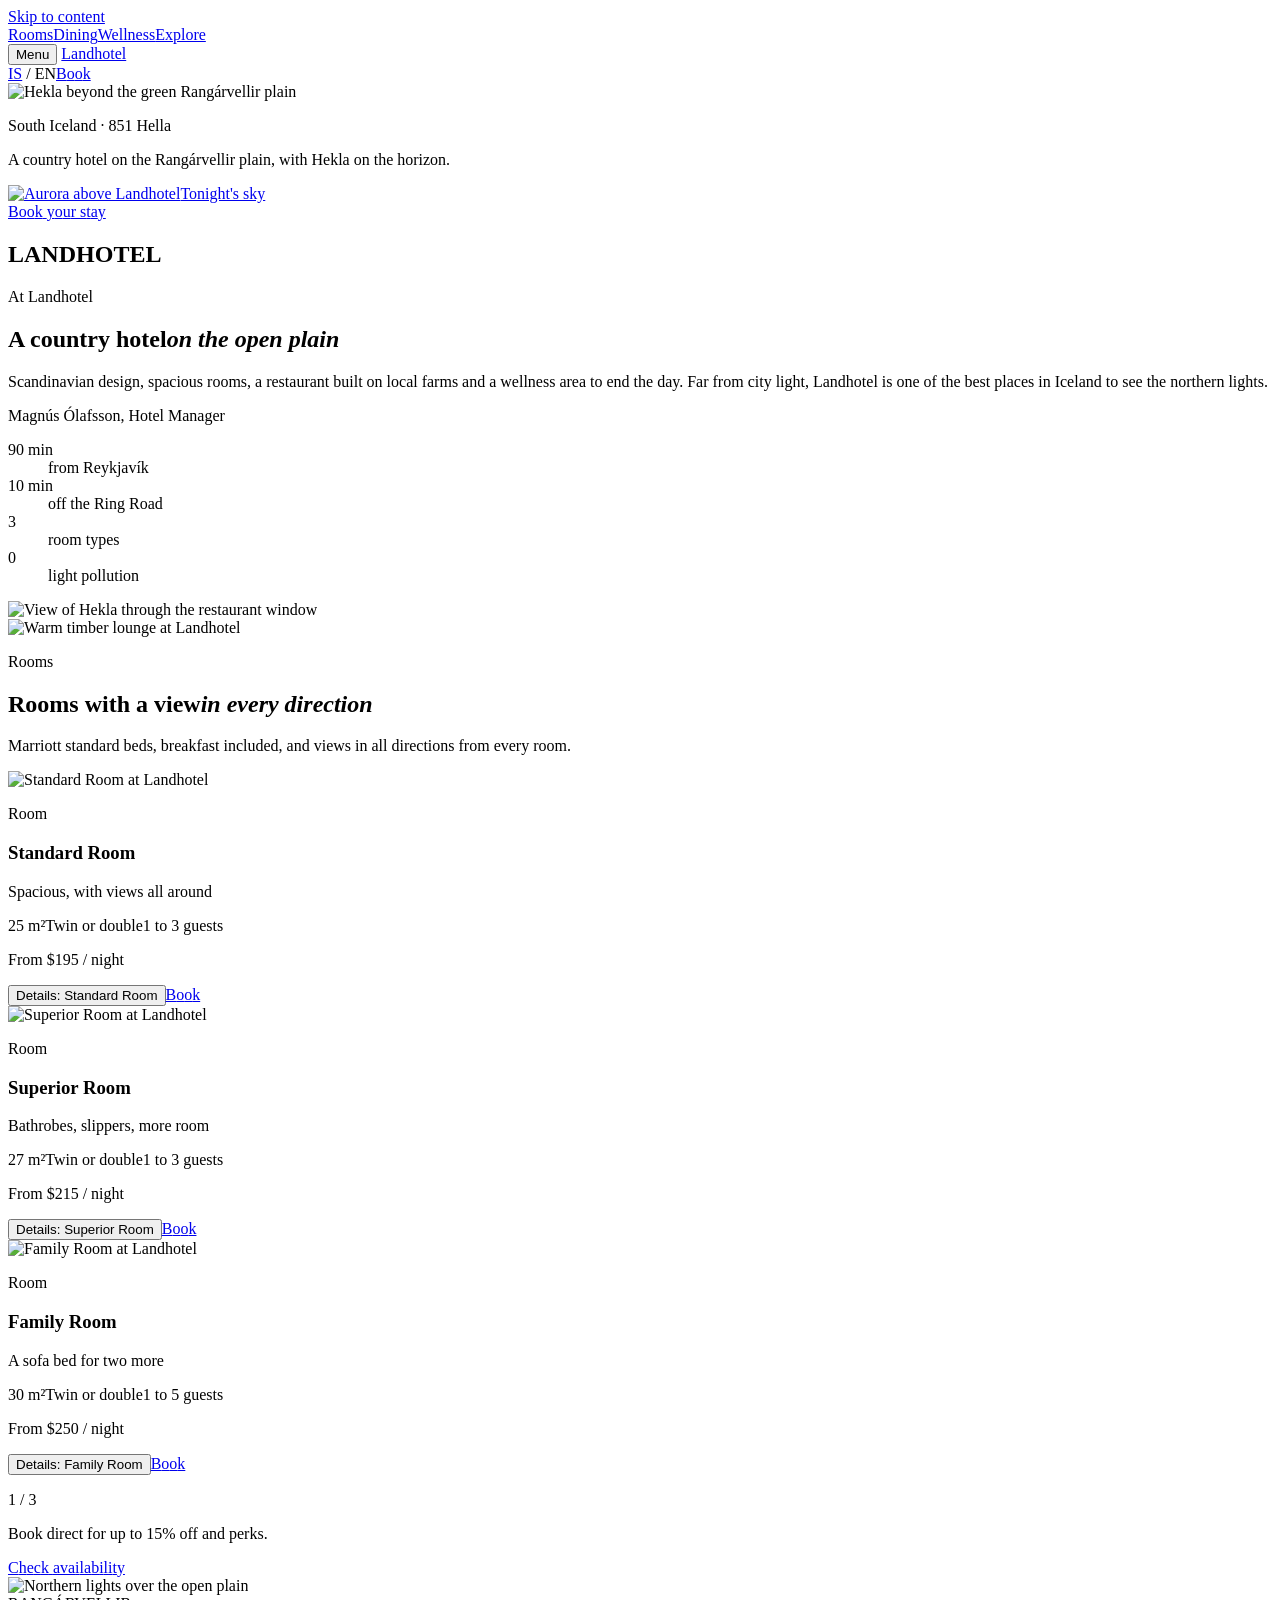
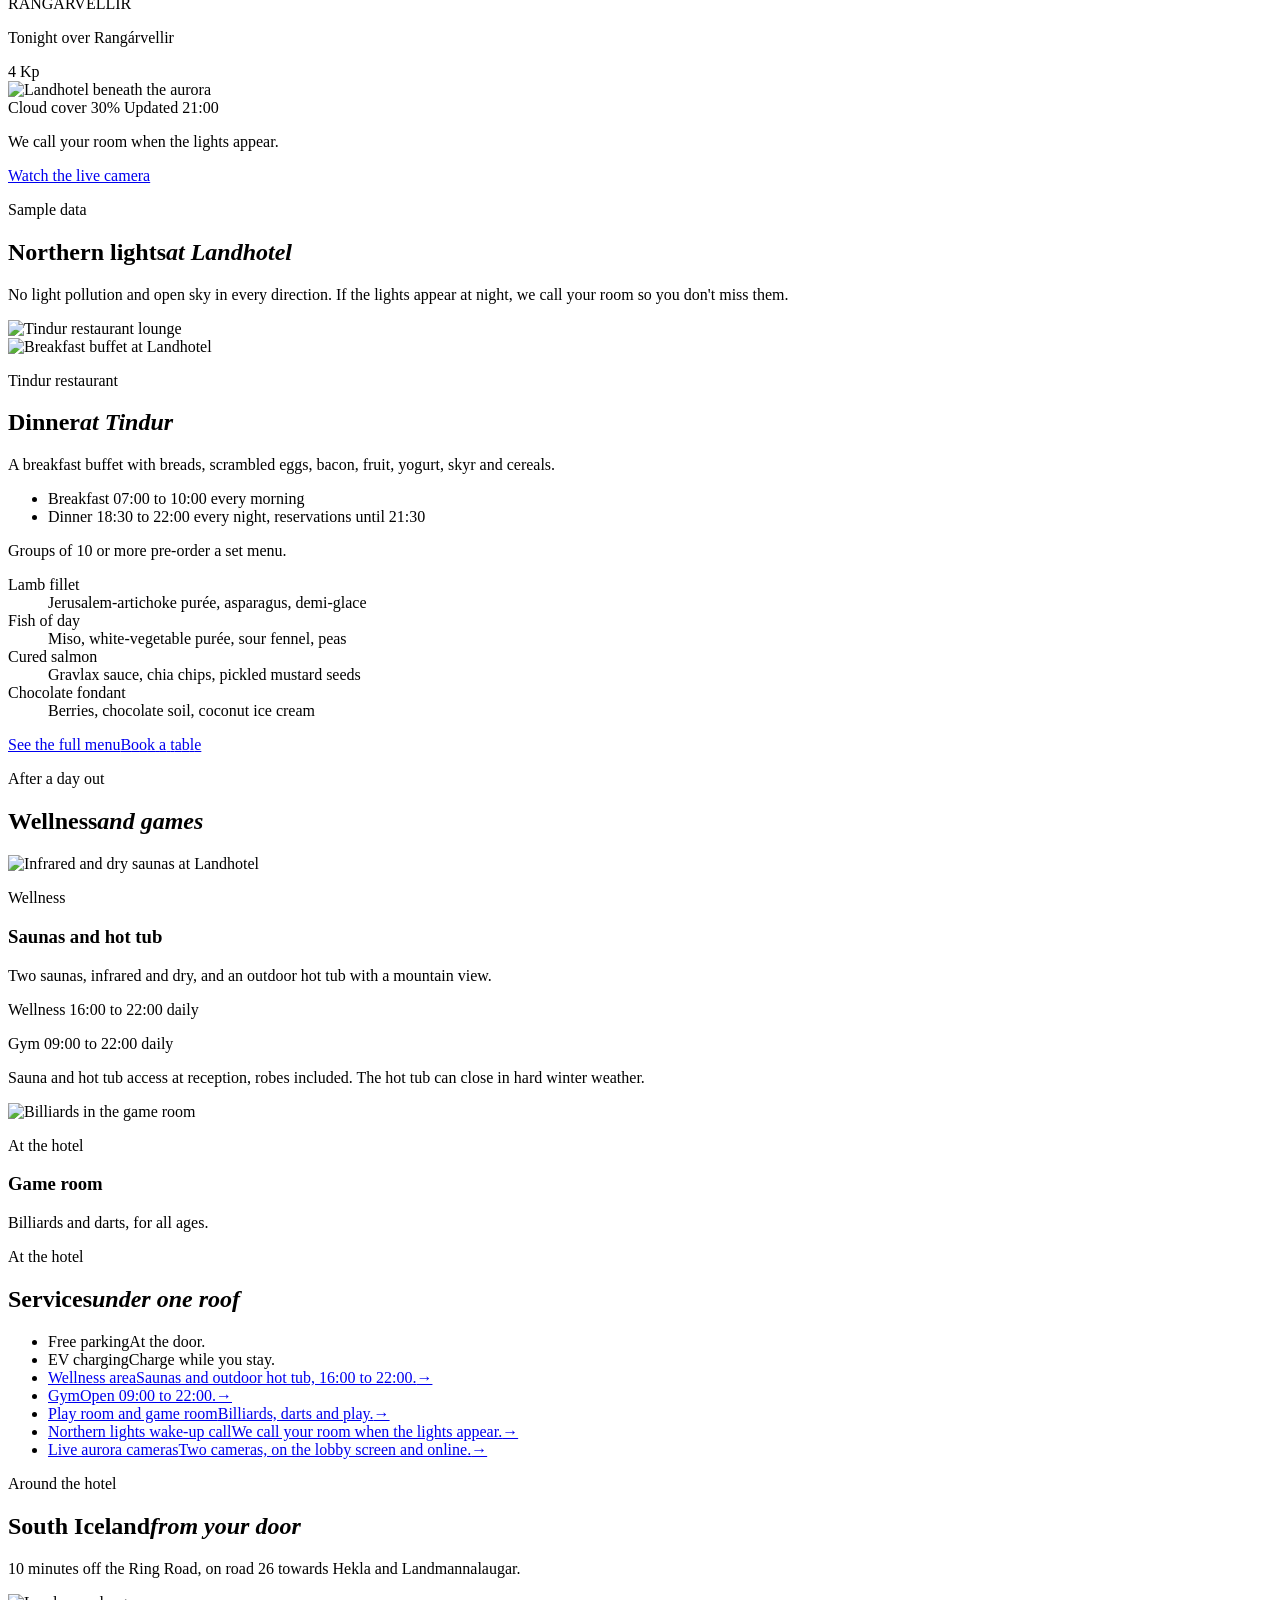
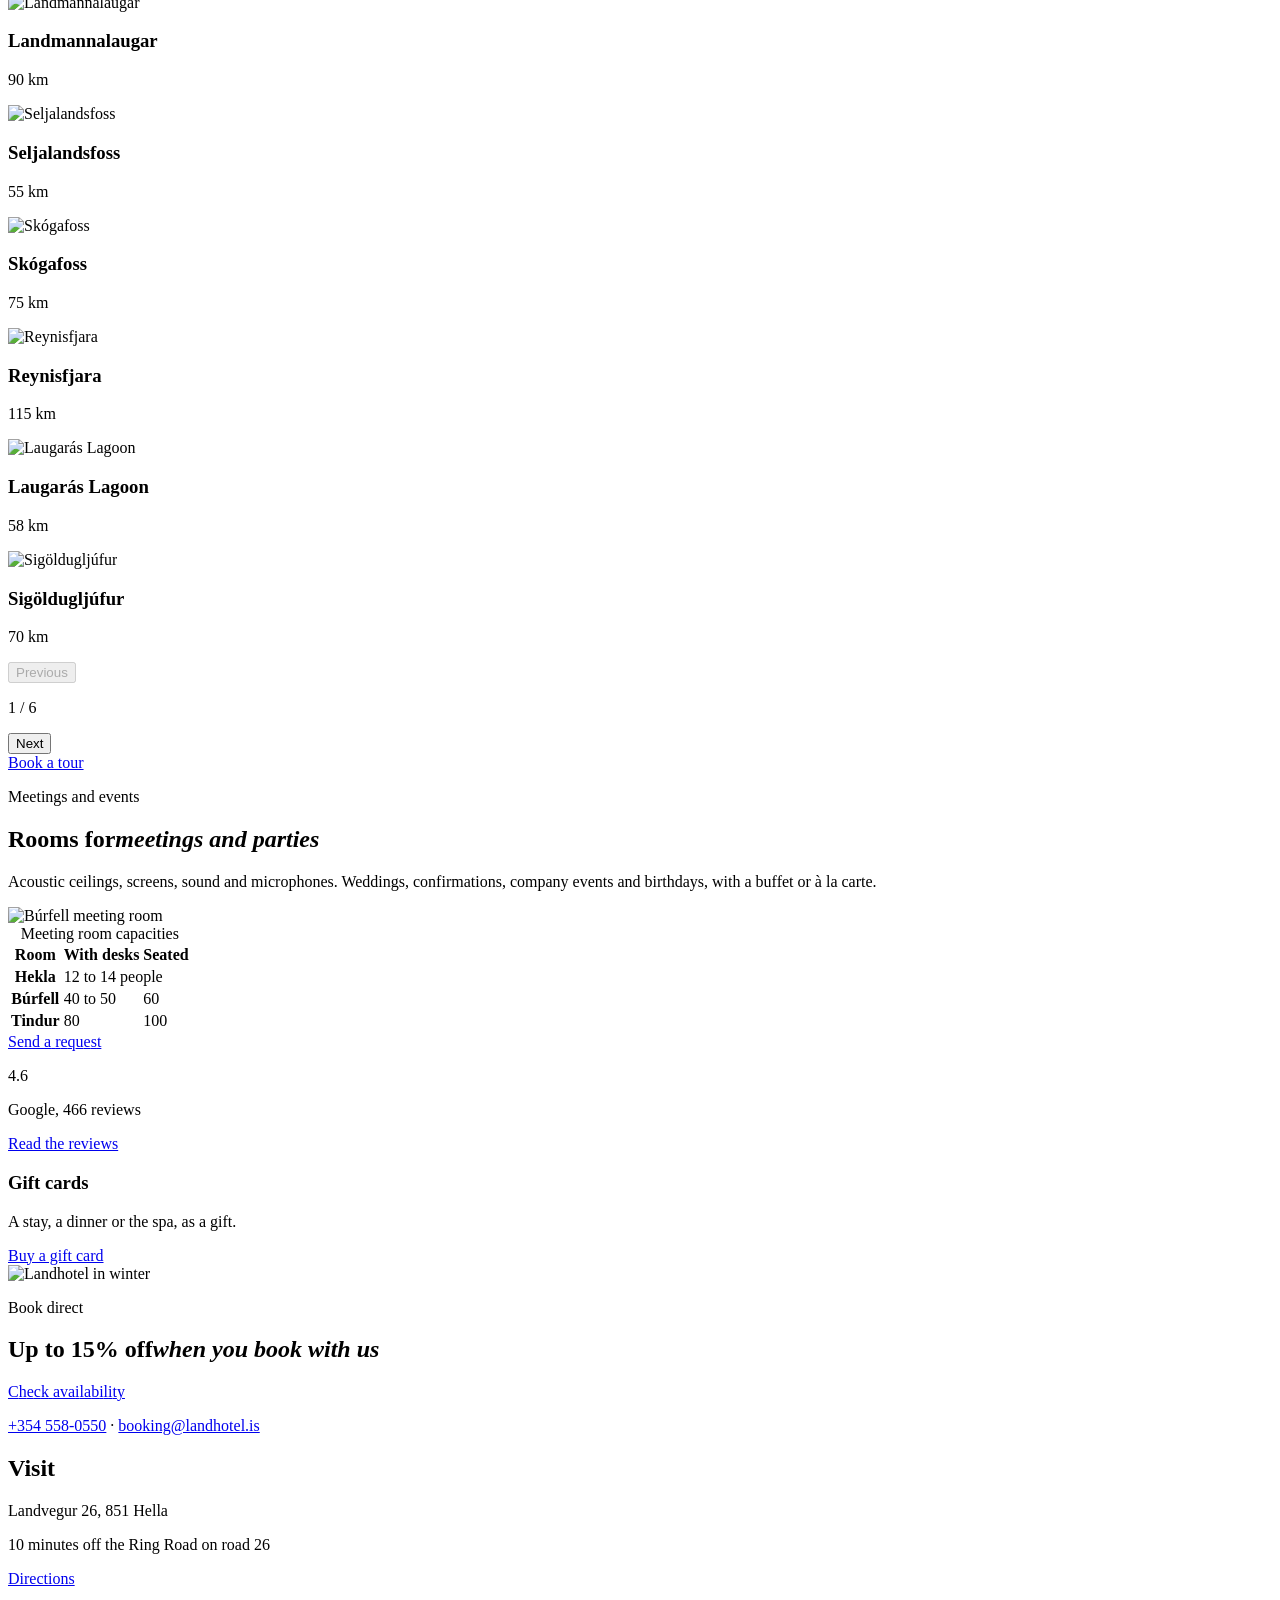
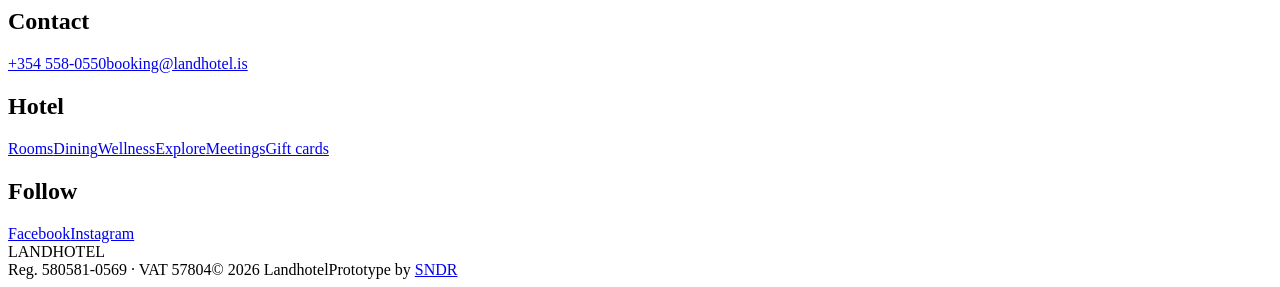
==== commit 3b20c8ff: "Deploy 30e8a35 Landhotel prototype (noindex preview)" ====
--- a/index.html
+++ b/index.html
@@ -20,14 +20,14 @@
   }, true);
 })();
 </script><link rel="icon" type="image/png" href="/landhotel-preview/favicon.png"><link rel="apple-touch-icon" href="/landhotel-preview/favicon.png"><link rel="preload" href="/landhotel-preview/assets/fonts/Gambetta-Light.woff2" as="font" type="font/woff2" crossorigin><link rel="preload" href="/landhotel-preview/assets/fonts/Satoshi-Regular.woff2" as="font" type="font/woff2" crossorigin><link rel="preload" as="image" type="image/avif" imagesrcset="/landhotel-preview/assets/img/hero-480.avif 480w, /landhotel-preview/assets/img/hero-960.avif 960w, /landhotel-preview/assets/img/hero-1440.avif 1440w, /landhotel-preview/assets/img/hero-2160.avif 2160w, /landhotel-preview/assets/img/hero-2880.avif 2880w" imagesizes="100vw"><link rel="stylesheet" href="/landhotel-preview/assets/css/tokens.css"><link rel="stylesheet" href="/landhotel-preview/assets/css/base.css"><link rel="stylesheet" href="/landhotel-preview/assets/css/layout.css"><link rel="stylesheet" href="/landhotel-preview/assets/css/home-lower.css"><link rel="stylesheet" href="/landhotel-preview/assets/css/components.css"><link rel="stylesheet" href="/landhotel-preview/assets/css/motion.css"><script defer src="/landhotel-preview/assets/vendor/gsap.min.js"></script><script defer src="/landhotel-preview/assets/vendor/ScrollTrigger.min.js"></script><script defer src="/landhotel-preview/assets/vendor/CustomEase.min.js"></script><script type="module" src="/landhotel-preview/assets/js/main.js"></script></head><body><a class="skip-link" href="#main">Skip to content</a><header class="site-header ">
-  <nav class="desktop-nav" aria-label="Main navigation"><a class="btn-text" href="/landhotel-preview/rooms/">Rooms</a><a class="btn-text" href="/landhotel-preview/#dining">Dining</a><a class="btn-text" href="/landhotel-preview/#wellness">Wellness</a><a class="btn-text" href="/landhotel-preview/#explore">Explore</a></nav>
+  <nav class="desktop-nav" aria-label="Main navigation"><a class="btn-text" href="/landhotel-preview/#rooms">Rooms</a><a class="btn-text" href="/landhotel-preview/#dining">Dining</a><a class="btn-text" href="/landhotel-preview/#wellness">Wellness</a><a class="btn-text" href="/landhotel-preview/#explore">Explore</a></nav>
   <button class="menu-toggle btn-text" aria-controls="menu-panel" aria-expanded="false">Menu</button>
   <a class="brand" href="/landhotel-preview/#top">Landhotel</a>
   <div class="header-right"><span class="language"><a href="#" aria-disabled="true" tabindex="-1">IS</a> / <span lang="en" aria-current="true">EN</span></span><a href="https://property.godo.is/booking2.php?propid=89346&amp;hideoffer=4,5,6,7,9" target="_blank" rel="noopener" class="btn-primary btn-book" aria-label="Book"><span class="btn-label" aria-hidden="true"><span class="btn-letter" style="--i:0" data-char="B">B</span><span class="btn-letter" style="--i:1" data-char="o">o</span><span class="btn-letter" style="--i:2" data-char="o">o</span><span class="btn-letter" style="--i:3" data-char="k">k</span></span></a></div>
 </header>
 <dialog class="menu-panel" id="menu-panel" aria-label="Main menu" tabindex="-1">
  <div class="menu-top"><a class="brand" href="/landhotel-preview/#top">Landhotel</a><button class="menu-close btn-text">Close</button></div>
- <nav aria-label="Mobile navigation"><a href="/landhotel-preview/rooms/">Rooms</a><a href="/landhotel-preview/#dining">Dining</a><a href="/landhotel-preview/#wellness">Wellness</a><a href="/landhotel-preview/#explore">Explore</a></nav>
+ <nav aria-label="Mobile navigation"><a href="/landhotel-preview/#rooms">Rooms</a><a href="/landhotel-preview/#dining">Dining</a><a href="/landhotel-preview/#wellness">Wellness</a><a href="/landhotel-preview/#explore">Explore</a></nav>
  <div class="menu-foot"><span>South Iceland · 851 Hella</span><a href="https://property.godo.is/booking2.php?propid=89346&amp;hideoffer=4,5,6,7,9" target="_blank" rel="noopener" class="btn-primary btn-primary--light" aria-label="Book your stay"><span class="btn-label" aria-hidden="true"><span class="btn-letter" style="--i:0" data-char="B">B</span><span class="btn-letter" style="--i:1" data-char="o">o</span><span class="btn-letter" style="--i:2" data-char="o">o</span><span class="btn-letter" style="--i:3" data-char="k">k</span><span class="btn-letter" style="--i:4" data-char=" "> </span><span class="btn-letter" style="--i:5" data-char="y">y</span><span class="btn-letter" style="--i:6" data-char="o">o</span><span class="btn-letter" style="--i:7" data-char="u">u</span><span class="btn-letter" style="--i:8" data-char="r">r</span><span class="btn-letter" style="--i:9" data-char=" "> </span><span class="btn-letter" style="--i:10" data-char="s">s</span><span class="btn-letter" style="--i:11" data-char="t">t</span><span class="btn-letter" style="--i:12" data-char="a">a</span><span class="btn-letter" style="--i:13" data-char="y">y</span></span></a></div>
 </dialog>
 <main id="main">
@@ -97,7 +97,7 @@
  <div class="footer-columns">
   <div class="footer-column"><h2 class="eyebrow">Visit</h2><p>Landvegur 26, 851 Hella</p><p>10 minutes off the Ring Road on road 26</p><a class="btn-text" href="https://www.google.com/maps/search/?api=1&amp;query=63.977722%2C-20.255667" target="_blank" rel="noopener">Directions</a></div>
   <div class="footer-column"><h2 class="eyebrow">Contact</h2><a href="tel:+3545580550">+354 558-0550</a><a href="mailto:booking@landhotel.is">booking@landhotel.is</a></div>
-  <nav class="footer-column" aria-label="Hotel"><h2 class="eyebrow">Hotel</h2><a href="/landhotel-preview/rooms/">Rooms</a><a href="/landhotel-preview/#dining">Dining</a><a href="/landhotel-preview/#wellness">Wellness</a><a href="/landhotel-preview/#explore">Explore</a><a href="/landhotel-preview/#meetings">Meetings</a><a href="https://giftcards.reserva.is/landhotel" target="_blank" rel="noopener">Gift cards</a></nav>
+  <nav class="footer-column" aria-label="Hotel"><h2 class="eyebrow">Hotel</h2><a href="/landhotel-preview/#rooms">Rooms</a><a href="/landhotel-preview/#dining">Dining</a><a href="/landhotel-preview/#wellness">Wellness</a><a href="/landhotel-preview/#explore">Explore</a><a href="/landhotel-preview/#meetings">Meetings</a><a href="https://giftcards.reserva.is/landhotel" target="_blank" rel="noopener">Gift cards</a></nav>
   <nav class="footer-column" aria-label="Social media"><h2 class="eyebrow">Follow</h2><a class="btn-text" href="https://www.facebook.com/landhotel.is" target="_blank" rel="noopener">Facebook</a><a class="btn-text" href="https://www.instagram.com/landhotel_is/" target="_blank" rel="noopener">Instagram</a></nav>
  </div>
  <div class="footer-wordmark wordmark" aria-label="Landhotel" role="img"><span class="wordmark-letters" aria-hidden="true"><span>L</span><span>A</span><span>N</span><span>D</span><span>H</span><span>O</span><span>T</span><span>E</span><span>L</span></span></div>
